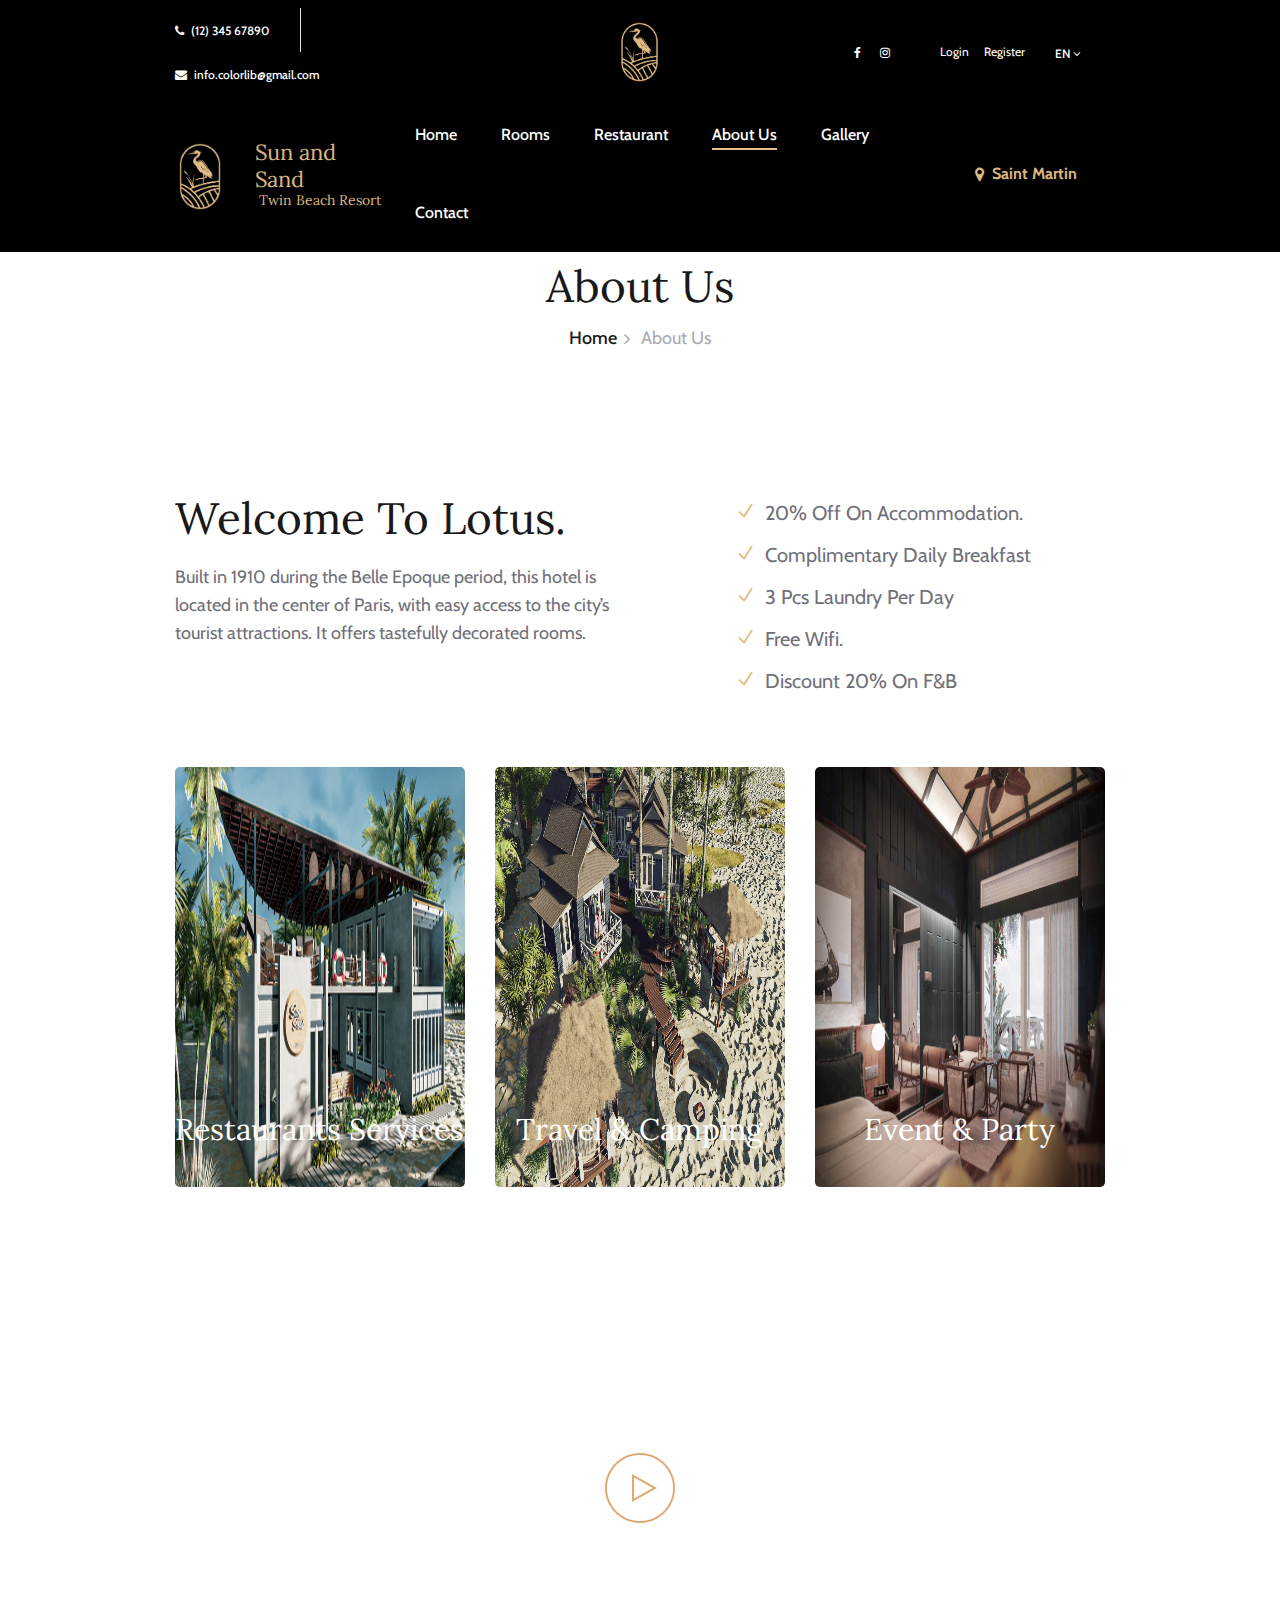
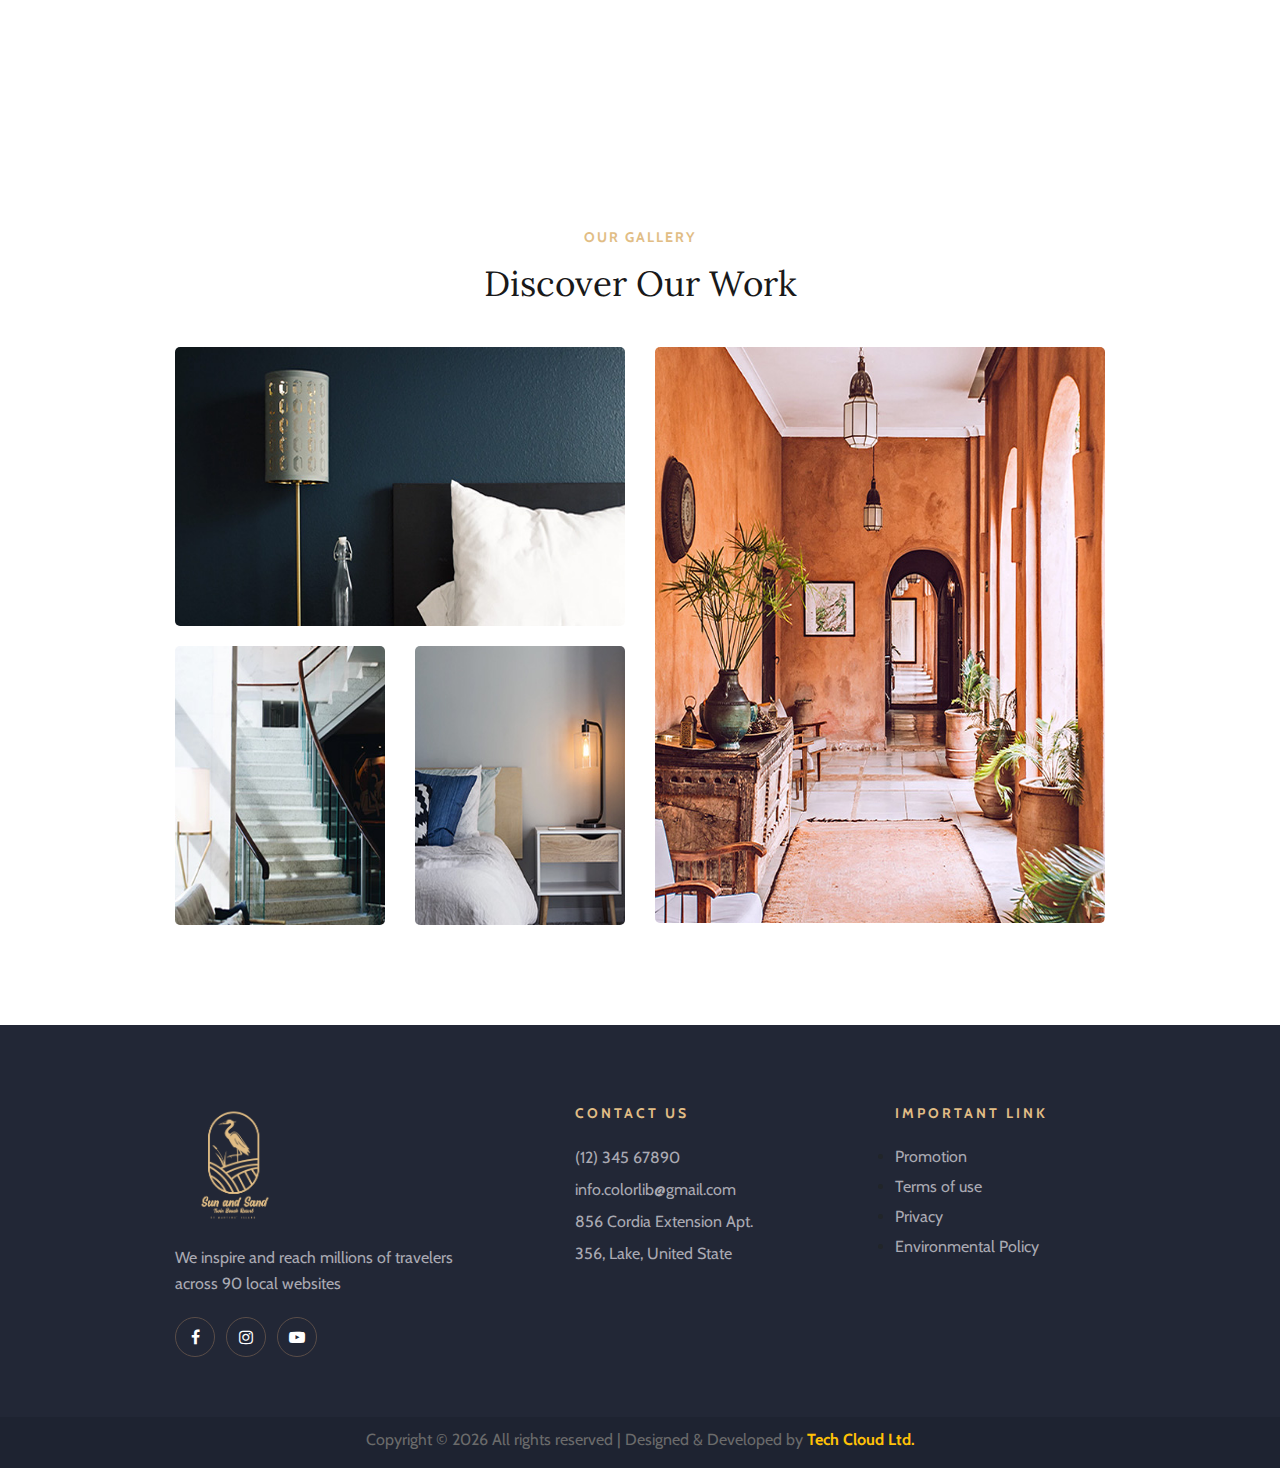
==== about-us.html @ b7272882 "first commit" ====
<!DOCTYPE html>
<html lang="zxx">
  <head>
    <meta charset="UTF-8" />
    <meta name="description" content="Sona Template" />
    <meta name="keywords" content="Sona, unica, creative, html" />
    <meta name="viewport" content="width=device-width, initial-scale=1.0" />
    <meta http-equiv="X-UA-Compatible" content="ie=edge" />
    <title>Sun & Sand</title>

    <!-- Favicon -->
    <link
      rel="icon"
      type="image/x-icon"
      href="img/LOGO-MAIN_All/LOGO-MAIN_Black2.png"
    />

    <!-- Google Font -->
    <link
      href="https://fonts.googleapis.com/css?family=Lora:400,700&display=swap"
      rel="stylesheet"
    />
    <link
      href="https://fonts.googleapis.com/css?family=Cabin:400,500,600,700&display=swap"
      rel="stylesheet"
    />

    <!-- Css Styles -->
    <link rel="stylesheet" href="css/bootstrap.min.css" type="text/css" />
    <link rel="stylesheet" href="css/font-awesome.min.css" type="text/css" />
    <link rel="stylesheet" href="css/elegant-icons.css" type="text/css" />
    <link rel="stylesheet" href="css/flaticon.css" type="text/css" />
    <link rel="stylesheet" href="css/owl.carousel.min.css" type="text/css" />
    <link rel="stylesheet" href="css/nice-select.css" type="text/css" />
    <link rel="stylesheet" href="css/jquery-ui.min.css" type="text/css" />
    <link rel="stylesheet" href="css/magnific-popup.css" type="text/css" />
    <link rel="stylesheet" href="css/slicknav.min.css" type="text/css" />
    <link rel="stylesheet" href="css/style.css" type="text/css" />
  </head>

  <body>
    <!-- Page Preloder -->
    <div id="preloder">
      <div class="loader"></div>
    </div>

    <!-- Offcanvas Menu Section Begin -->
    <div class="offcanvas-menu-overlay"></div>
    <div class="canvas-open">
      <i class="icon_menu"></i>
    </div>
    <div class="offcanvas-menu-wrapper">
      <div class="canvas-close">
        <i class="icon_close"></i>
      </div>
      <div class="search-icon search-switch">
        <i class="icon_search"></i>
      </div>
      <div class="header-configure-area">
        <div class="language-option">
          <span>EN <i class="fa fa-angle-down"></i></span>
          <div class="flag-dropdown">
            <ul>
              <li><a href="#">Zi</a></li>
              <li><a href="#">Fr</a></li>
            </ul>
          </div>
        </div>
        <a href="#" class="bk-btn">Booking Now</a>
      </div>
      <nav class="mainmenu mobile-menu">
        <ul>
          <li><a href="./index.html">Home</a></li>
          <li><a href="./rooms.html">Rooms</a></li>
          <li><a href="./restaurent.html">Restaurant</a></li>
          <li class="active"><a href="./about-us.html">About Us</a></li>
          <li><a href="./gallery.html">Gallery</a></li>
          <li><a href="./contact.html">Contact</a></li>
        </ul>
      </nav>
      <div id="mobile-menu-wrap"></div>
      <div class="top-social">
        <a href="#"><i class="fa fa-facebook"></i></a>

        <a href="#"><i class="fa fa-instagram"></i></a>
      </div>
      <ul class="top-widget">
        <li><i class="fa fa-phone"></i> (12) 345 67890</li>
        <li><i class="fa fa-envelope"></i> info.colorlib@gmail.com</li>
      </ul>
    </div>
    <!-- Offcanvas Menu Section End -->

    <!-- Header Section Begin -->
    <header id="header" class="header-section header">
      <div class="canvas-open">
        <i class="icon_menu"></i>
      </div>
      <div class="top-nav pt-2">
        <div class="container">
          <div
            class="row row-cols-1 row-cols-lg-3 justify-content-between align-items-center"
          >
            <div class="col">
              <ul class="tn-left">
                <li><i class="fa fa-phone"></i> (12) 345 67890</li>
                <li><i class="fa fa-envelope"></i> info.colorlib@gmail.com</li>
              </ul>
            </div>
            <div class="col text-center">
              <div class="logo">
                <a href="./index.html">
                  <img src="img/LOGO-MAIN_All/Icon 60x80-01.png" alt="" />
                </a>
              </div>
            </div>
            <div class="col">
              <div class="tn-right">
                <div class="top-social">
                  <a href="#"><i class="fa fa-facebook"></i></a>

                  <a href="#"><i class="fa fa-instagram"></i></a>
                </div>
                <!-- <a href="#" class="bk-btn">Booking Now</a> -->
                <div class="d-flex justify-content-between top-login">
                  <a href="#">Login</a>
                  <a href="#">Register</a>
                </div>
                <div class="language-option">
                  <span>EN <i class="fa fa-angle-down"></i></span>
                  <div class="flag-dropdown">
                    <ul>
                      <li><a href="#">Zi</a></li>
                      <li><a href="#">Fr</a></li>
                    </ul>
                  </div>
                </div>
              </div>
            </div>
          </div>
        </div>
      </div>
      <div class="menu-item">
        <div class="container">
          <div class="row align-items-center menu-container">
            <div class="col-xl-1 d-flex logo-section justify-content-center">
              <div class="logo">
                <a href="./index.html">
                  <img
                    src="img/LOGO-MAIN_All/Icon 60x80-01.png"
                    class="icon-logo"
                    alt=""
                  />
                </a>
              </div>
            </div>
            <div class="col-xl-2 text-logo">
              <a href="./index.html">
                <div
                  class="d-flex flex-column justify-content-center align-items-center"
                >
                  <h4>Sun and Sand</h4>
                  <h6>Twin Beach Resort</h6>
                </div>
              </a>
            </div>
            <div class="col-xl-7">
              <div class="nav-menu">
                <nav class="mainmenu">
                  <ul>
                    <li><a href="./index.html">Home</a></li>
                    <li><a href="./rooms.html">Rooms</a></li>
                    <li><a href="./restaurent.html">Restaurant</a></li>
                    <li class="active">
                      <a href="./about-us.html">About Us</a>
                    </li>
                    <li><a href="./gallery.html">Gallery</a></li>
                    <li><a href="./contact.html">Contact</a></li>
                  </ul>
                </nav>
              </div>
            </div>
            <div class="col-xl-2 location">
              <div class="nav-menu location d-flex flex-column">
                <a href="#" class="d-flex flex-row align-items-center"
                  ><i class="fa fa-map-marker mr-2"></i>Saint Martin</a
                >
              </div>
            </div>
          </div>
        </div>
      </div>
    </header>
    <!-- Header End -->

    <!-- Breadcrumb Section Begin -->
    <div class="breadcrumb-section">
      <div class="container">
        <div class="row">
          <div class="col-lg-12">
            <div class="breadcrumb-text">
              <h2>About Us</h2>
              <div class="bt-option">
                <a href="./index.html">Home</a>
                <span>About Us</span>
              </div>
            </div>
          </div>
        </div>
      </div>
    </div>
    <!-- Breadcrumb Section End -->

    <!-- About Us Page Section Begin -->
    <section class="aboutus-page-section spad">
      <div class="container">
        <div class="about-page-text">
          <div class="row">
            <div class="col-lg-6">
              <div class="ap-title">
                <h2>Welcome To Lotus.</h2>
                <p>
                  Built in 1910 during the Belle Epoque period, this hotel is
                  located in the center of Paris, with easy access to the city’s
                  tourist attractions. It offers tastefully decorated rooms.
                </p>
              </div>
            </div>
            <div class="col-lg-5 offset-lg-1">
              <ul class="ap-services">
                <li><i class="icon_check"></i> 20% Off On Accommodation.</li>
                <li>
                  <i class="icon_check"></i> Complimentary Daily Breakfast
                </li>
                <li><i class="icon_check"></i> 3 Pcs Laundry Per Day</li>
                <li><i class="icon_check"></i> Free Wifi.</li>
                <li><i class="icon_check"></i> Discount 20% On F&B</li>
              </ul>
            </div>
          </div>
        </div>
        <div class="about-page-services">
          <div class="row">
            <div class="col-md-4">
              <div
                class="ap-service-item set-bg"
                data-setbg="img/room/r13.jpeg"
              >
                <div class="api-text">
                  <h3>Restaurants Services</h3>
                </div>
              </div>
            </div>
            <div class="col-md-4">
              <div
                class="ap-service-item set-bg"
                data-setbg="img/room/r12.jpeg"
              >
                <div class="api-text">
                  <h3>Travel & Camping</h3>
                </div>
              </div>
            </div>
            <div class="col-md-4">
              <div
                class="ap-service-item set-bg"
                data-setbg="img/room/room5.png"
              >
                <div class="api-text">
                  <h3>Event & Party</h3>
                </div>
              </div>
            </div>
          </div>
        </div>
      </div>
    </section>
    <!-- About Us Page Section End -->

    <!-- <section>
      <div class="video-wrapper">
        <video autoplay muted loop playsinline preload="metadata">
          <source src="https://netdemo.uk/bbb/bbb.mp4" type="video/mp4">
        </video>
      </div>
    </section> -->

    <!-- Video Section Start -->
    <section class="video-section set-bg mt-5" data-setbg="img/video-bg.jpg">
      <div class="container pt-5">
        <div class="row">
          <div class="col-lg-12">
            <div class="video-text">
              <a
                href="https://www.youtube.com/watch?v=EzKkl64rRbM"
                class="play-btn video-popup"
                ><img src="img/play.png" alt=""
              /></a>
            </div>
          </div>
        </div>
      </div>
    </section>

    <!-- Video Section End -->

    <!-- Gallery Section Begin -->
    <section class="gallery-section spad">
      <div class="container">
        <div class="row">
          <div class="col-lg-12">
            <div class="section-title">
              <span>Our Gallery</span>
              <h2>Discover Our Work</h2>
            </div>
          </div>
        </div>
        <div class="row">
          <div class="col-lg-6">
            <div
              class="gallery-item set-bg"
              data-setbg="img/gallery/gallery-1.jpg"
            >
              <div class="gi-text">
                <h3>Room Luxury</h3>
              </div>
            </div>
            <div class="row">
              <div class="col-sm-6">
                <div
                  class="gallery-item set-bg"
                  data-setbg="img/gallery/gallery-3.jpg"
                >
                  <div class="gi-text">
                    <h3>Room Luxury</h3>
                  </div>
                </div>
              </div>
              <div class="col-sm-6">
                <div
                  class="gallery-item set-bg"
                  data-setbg="img/gallery/gallery-4.jpg"
                >
                  <div class="gi-text">
                    <h3>Room Luxury</h3>
                  </div>
                </div>
              </div>
            </div>
          </div>
          <div class="col-lg-6">
            <div
              class="gallery-item large-item set-bg"
              data-setbg="img/gallery/gallery-2.jpg"
            >
              <div class="gi-text">
                <h3>Room Luxury</h3>
              </div>
            </div>
          </div>
        </div>
      </div>
    </section>
    <!-- Gallery Section End -->

    <!-- Footer Section Begin -->
    <footer class="footer-section">
      <div class="container">
        <div class="footer-text">
          <div class="row">
            <div class="col-lg-4">
              <div class="ft-about">
                <div class="logo">
                  <a href="#">
                    <img
                      src="img/LOGO-MAIN_All/Branding Study_Sun and Sand-02.png"
                      alt=""
                    />
                  </a>
                </div>
                <p>
                  We inspire and reach millions of travelers<br />
                  across 90 local websites
                </p>
                <div class="fa-social">
                  <a href="#"><i class="fa fa-facebook"></i></a>

                  <a href="#"><i class="fa fa-instagram"></i></a>
                  <a href="#"><i class="fa fa-youtube-play"></i></a>
                </div>
              </div>
            </div>
            <div class="col-lg-3 offset-lg-1">
              <div class="ft-contact">
                <h6>Contact Us</h6>
                <ul>
                  <li>(12) 345 67890</li>
                  <li>info.colorlib@gmail.com</li>
                  <li>856 Cordia Extension Apt. 356, Lake, United State</li>
                </ul>
              </div>
            </div>
            <div class="col-lg-3 offset-lg-1">
              <div class="ft-newslatter">
                <h6>Important Link</h6>
                <ul>
                  <li><a href="promotion.html">Promotion</a></li>
                  <li><a href="#">Terms of use</a></li>
                  <li><a href="#">Privacy</a></li>
                  <li><a href="#">Environmental Policy</a></li>
                </ul>
              </div>
            </div>
          </div>
        </div>
      </div>
      <div class="copyright-option">
        <div class="container">
          <div class="row justify-content-center">
            <div class="col">
              <div class="copyright-text text-center">
                <p>
                  Copyright &copy;
                  <script>
                    document.write(new Date().getFullYear());
                  </script>
                  All rights reserved | Designed & Developed by
                  <strong
                    ><a
                      href="https://techcloudltd.com/"
                      class="text-warning"
                      target="_blank"
                      >Tech Cloud Ltd.</a
                    ></strong
                  >
                </p>
              </div>
            </div>
          </div>
        </div>
      </div>
    </footer>
    <!-- Footer Section End -->

    <!-- Search model Begin -->
    <div class="search-model">
      <div class="h-100 d-flex align-items-center justify-content-center">
        <div class="search-close-switch"><i class="icon_close"></i></div>
        <form class="search-model-form">
          <input type="text" id="search-input" placeholder="Search here....." />
        </form>
      </div>
    </div>
    <!-- Search model end -->

    <!-- Js Plugins -->
    <script src="js/jquery-3.3.1.min.js"></script>
    <script src="js/bootstrap.min.js"></script>
    <script src="js/jquery.magnific-popup.min.js"></script>
    <script src="js/jquery.nice-select.min.js"></script>
    <script src="js/jquery-ui.min.js"></script>
    <script src="js/jquery.slicknav.js"></script>
    <script src="js/owl.carousel.min.js"></script>
    <script src="js/main.js"></script>
  </body>
</html>
---- css/elegant-icons.css ----
@font-face {
	font-family: 'ElegantIcons';
	src:url('../fonts/ElegantIcons.eot');
	src:url('../fonts/ElegantIcons.eot?#iefix') format('embedded-opentype'),
		url('../fonts/ElegantIcons.woff') format('woff'),
		url('../fonts/ElegantIcons.ttf') format('truetype'),
		url('../fonts/ElegantIcons.svg#ElegantIcons') format('svg');
	font-weight: normal;
	font-style: normal;
}

/* Use the following CSS code if you want to use data attributes for inserting your icons */
[data-icon]:before {
	font-family: 'ElegantIcons';
	content: attr(data-icon);
	speak: none;
	font-weight: normal;
	font-variant: normal;
	text-transform: none;
	line-height: 1;
	-webkit-font-smoothing: antialiased;
	-moz-osx-font-smoothing: grayscale;
}

/* Use the following CSS code if you want to have a class per icon */
/*
Instead of a list of all class selectors,
you can use the generic selector below, but it's slower:
[class*="your-class-prefix"] {
*/
.arrow_up, .arrow_down, .arrow_left, .arrow_right, .arrow_left-up, .arrow_right-up, .arrow_right-down, .arrow_left-down, .arrow-up-down, .arrow_up-down_alt, .arrow_left-right_alt, .arrow_left-right, .arrow_expand_alt2, .arrow_expand_alt, .arrow_condense, .arrow_expand, .arrow_move, .arrow_carrot-up, .arrow_carrot-down, .arrow_carrot-left, .arrow_carrot-right, .arrow_carrot-2up, .arrow_carrot-2down, .arrow_carrot-2left, .arrow_carrot-2right, .arrow_carrot-up_alt2, .arrow_carrot-down_alt2, .arrow_carrot-left_alt2, .arrow_carrot-right_alt2, .arrow_carrot-2up_alt2, .arrow_carrot-2down_alt2, .arrow_carrot-2left_alt2, .arrow_carrot-2right_alt2, .arrow_triangle-up, .arrow_triangle-down, .arrow_triangle-left, .arrow_triangle-right, .arrow_triangle-up_alt2, .arrow_triangle-down_alt2, .arrow_triangle-left_alt2, .arrow_triangle-right_alt2, .arrow_back, .icon_minus-06, .icon_plus, .icon_close, .icon_check, .icon_minus_alt2, .icon_plus_alt2, .icon_close_alt2, .icon_check_alt2, .icon_zoom-out_alt, .icon_zoom-in_alt, .icon_search, .icon_box-empty, .icon_box-selected, .icon_minus-box, .icon_plus-box, .icon_box-checked, .icon_circle-empty, .icon_circle-slelected, .icon_stop_alt2, .icon_stop, .icon_pause_alt2, .icon_pause, .icon_menu, .icon_menu-square_alt2, .icon_menu-circle_alt2, .icon_ul, .icon_ol, .icon_adjust-horiz, .icon_adjust-vert, .icon_document_alt, .icon_documents_alt, .icon_pencil, .icon_pencil-edit_alt, .icon_pencil-edit, .icon_folder-alt, .icon_folder-open_alt, .icon_folder-add_alt, .icon_info_alt, .icon_error-oct_alt, .icon_error-circle_alt, .icon_error-triangle_alt, .icon_question_alt2, .icon_question, .icon_comment_alt, .icon_chat_alt, .icon_vol-mute_alt, .icon_volume-low_alt, .icon_volume-high_alt, .icon_quotations, .icon_quotations_alt2, .icon_clock_alt, .icon_lock_alt, .icon_lock-open_alt, .icon_key_alt, .icon_cloud_alt, .icon_cloud-upload_alt, .icon_cloud-download_alt, .icon_image, .icon_images, .icon_lightbulb_alt, .icon_gift_alt, .icon_house_alt, .icon_genius, .icon_mobile, .icon_tablet, .icon_laptop, .icon_desktop, .icon_camera_alt, .icon_mail_alt, .icon_cone_alt, .icon_ribbon_alt, .icon_bag_alt, .icon_creditcard, .icon_cart_alt, .icon_paperclip, .icon_tag_alt, .icon_tags_alt, .icon_trash_alt, .icon_cursor_alt, .icon_mic_alt, .icon_compass_alt, .icon_pin_alt, .icon_pushpin_alt, .icon_map_alt, .icon_drawer_alt, .icon_toolbox_alt, .icon_book_alt, .icon_calendar, .icon_film, .icon_table, .icon_contacts_alt, .icon_headphones, .icon_lifesaver, .icon_piechart, .icon_refresh, .icon_link_alt, .icon_link, .icon_loading, .icon_blocked, .icon_archive_alt, .icon_heart_alt, .icon_star_alt, .icon_star-half_alt, .icon_star, .icon_star-half, .icon_tools, .icon_tool, .icon_cog, .icon_cogs, .arrow_up_alt, .arrow_down_alt, .arrow_left_alt, .arrow_right_alt, .arrow_left-up_alt, .arrow_right-up_alt, .arrow_right-down_alt, .arrow_left-down_alt, .arrow_condense_alt, .arrow_expand_alt3, .arrow_carrot_up_alt, .arrow_carrot-down_alt, .arrow_carrot-left_alt, .arrow_carrot-right_alt, .arrow_carrot-2up_alt, .arrow_carrot-2dwnn_alt, .arrow_carrot-2left_alt, .arrow_carrot-2right_alt, .arrow_triangle-up_alt, .arrow_triangle-down_alt, .arrow_triangle-left_alt, .arrow_triangle-right_alt, .icon_minus_alt, .icon_plus_alt, .icon_close_alt, .icon_check_alt, .icon_zoom-out, .icon_zoom-in, .icon_stop_alt, .icon_menu-square_alt, .icon_menu-circle_alt, .icon_document, .icon_documents, .icon_pencil_alt, .icon_folder, .icon_folder-open, .icon_folder-add, .icon_folder_upload, .icon_folder_download, .icon_info, .icon_error-circle, .icon_error-oct, .icon_error-triangle, .icon_question_alt, .icon_comment, .icon_chat, .icon_vol-mute, .icon_volume-low, .icon_volume-high, .icon_quotations_alt, .icon_clock, .icon_lock, .icon_lock-open, .icon_key, .icon_cloud, .icon_cloud-upload, .icon_cloud-download, .icon_lightbulb, .icon_gift, .icon_house, .icon_camera, .icon_mail, .icon_cone, .icon_ribbon, .icon_bag, .icon_cart, .icon_tag, .icon_tags, .icon_trash, .icon_cursor, .icon_mic, .icon_compass, .icon_pin, .icon_pushpin, .icon_map, .icon_drawer, .icon_toolbox, .icon_book, .icon_contacts, .icon_archive, .icon_heart, .icon_profile, .icon_group, .icon_grid-2x2, .icon_grid-3x3, .icon_music, .icon_pause_alt, .icon_phone, .icon_upload, .icon_download, .social_facebook, .social_twitter, .social_pinterest, .social_googleplus, .social_tumblr, .social_tumbleupon, .social_wordpress, .social_instagram, .social_dribbble, .social_vimeo, .social_linkedin, .social_rss, .social_deviantart, .social_share, .social_myspace, .social_skype, .social_youtube, .social_picassa, .social_googledrive, .social_flickr, .social_blogger, .social_spotify, .social_delicious, .social_facebook_circle, .social_twitter_circle, .social_pinterest_circle, .social_googleplus_circle, .social_tumblr_circle, .social_stumbleupon_circle, .social_wordpress_circle, .social_instagram_circle, .social_dribbble_circle, .social_vimeo_circle, .social_linkedin_circle, .social_rss_circle, .social_deviantart_circle, .social_share_circle, .social_myspace_circle, .social_skype_circle, .social_youtube_circle, .social_picassa_circle, .social_googledrive_alt2, .social_flickr_circle, .social_blogger_circle, .social_spotify_circle, .social_delicious_circle, .social_facebook_square, .social_twitter_square, .social_pinterest_square, .social_googleplus_square, .social_tumblr_square, .social_stumbleupon_square, .social_wordpress_square, .social_instagram_square, .social_dribbble_square, .social_vimeo_square, .social_linkedin_square, .social_rss_square, .social_deviantart_square, .social_share_square, .social_myspace_square, .social_skype_square, .social_youtube_square, .social_picassa_square, .social_googledrive_square, .social_flickr_square, .social_blogger_square, .social_spotify_square, .social_delicious_square, .icon_printer, .icon_calulator, .icon_building, .icon_floppy, .icon_drive, .icon_search-2, .icon_id, .icon_id-2, .icon_puzzle, .icon_like, .icon_dislike, .icon_mug, .icon_currency, .icon_wallet, .icon_pens, .icon_easel, .icon_flowchart, .icon_datareport, .icon_briefcase, .icon_shield, .icon_percent, .icon_globe, .icon_globe-2, .icon_target, .icon_hourglass, .icon_balance, .icon_rook, .icon_printer-alt, .icon_calculator_alt, .icon_building_alt, .icon_floppy_alt, .icon_drive_alt, .icon_search_alt, .icon_id_alt, .icon_id-2_alt, .icon_puzzle_alt, .icon_like_alt, .icon_dislike_alt, .icon_mug_alt, .icon_currency_alt, .icon_wallet_alt, .icon_pens_alt, .icon_easel_alt, .icon_flowchart_alt, .icon_datareport_alt, .icon_briefcase_alt, .icon_shield_alt, .icon_percent_alt, .icon_globe_alt, .icon_clipboard {
	font-family: 'ElegantIcons';
	speak: none;
	font-style: normal;
	font-weight: normal;
	font-variant: normal;
	text-transform: none;
	line-height: 1;
	-webkit-font-smoothing: antialiased;
}
.arrow_up:before {
	content: "\21";
}
.arrow_down:before {
	content: "\22";
}
.arrow_left:before {
	content: "\23";
}
.arrow_right:before {
	content: "\24";
}
.arrow_left-up:before {
	content: "\25";
}
.arrow_right-up:before {
	content: "\26";
}
.arrow_right-down:before {
	content: "\27";
}
.arrow_left-down:before {
	content: "\28";
}
.arrow-up-down:before {
	content: "\29";
}
.arrow_up-down_alt:before {
	content: "\2a";
}
.arrow_left-right_alt:before {
	content: "\2b";
}
.arrow_left-right:before {
	content: "\2c";
}
.arrow_expand_alt2:before {
	content: "\2d";
}
.arrow_expand_alt:before {
	content: "\2e";
}
.arrow_condense:before {
	content: "\2f";
}
.arrow_expand:before {
	content: "\30";
}
.arrow_move:before {
	content: "\31";
}
.arrow_carrot-up:before {
	content: "\32";
}
.arrow_carrot-down:before {
	content: "\33";
}
.arrow_carrot-left:before {
	content: "\34";
}
.arrow_carrot-right:before {
	content: "\35";
}
.arrow_carrot-2up:before {
	content: "\36";
}
.arrow_carrot-2down:before {
	content: "\37";
}
.arrow_carrot-2left:before {
	content: "\38";
}
.arrow_carrot-2right:before {
	content: "\39";
}
.arrow_carrot-up_alt2:before {
	content: "\3a";
}
.arrow_carrot-down_alt2:before {
	content: "\3b";
}
.arrow_carrot-left_alt2:before {
	content: "\3c";
}
.arrow_carrot-right_alt2:before {
	content: "\3d";
}
.arrow_carrot-2up_alt2:before {
	content: "\3e";
}
.arrow_carrot-2down_alt2:before {
	content: "\3f";
}
.arrow_carrot-2left_alt2:before {
	content: "\40";
}
.arrow_carrot-2right_alt2:before {
	content: "\41";
}
.arrow_triangle-up:before {
	content: "\42";
}
.arrow_triangle-down:before {
	content: "\43";
}
.arrow_triangle-left:before {
	content: "\44";
}
.arrow_triangle-right:before {
	content: "\45";
}
.arrow_triangle-up_alt2:before {
	content: "\46";
}
.arrow_triangle-down_alt2:before {
	content: "\47";
}
.arrow_triangle-left_alt2:before {
	content: "\48";
}
.arrow_triangle-right_alt2:before {
	content: "\49";
}
.arrow_back:before {
	content: "\4a";
}
.icon_minus-06:before {
	content: "\4b";
}
.icon_plus:before {
	content: "\4c";
}
.icon_close:before {
	content: "\4d";
}
.icon_check:before {
	content: "\4e";
}
.icon_minus_alt2:before {
	content: "\4f";
}
.icon_plus_alt2:before {
	content: "\50";
}
.icon_close_alt2:before {
	content: "\51";
}
.icon_check_alt2:before {
	content: "\52";
}
.icon_zoom-out_alt:before {
	content: "\53";
}
.icon_zoom-in_alt:before {
	content: "\54";
}
.icon_search:before {
	content: "\55";
}
.icon_box-empty:before {
	content: "\56";
}
.icon_box-selected:before {
	content: "\57";
}
.icon_minus-box:before {
	content: "\58";
}
.icon_plus-box:before {
	content: "\59";
}
.icon_box-checked:before {
	content: "\5a";
}
.icon_circle-empty:before {
	content: "\5b";
}
.icon_circle-slelected:before {
	content: "\5c";
}
.icon_stop_alt2:before {
	content: "\5d";
}
.icon_stop:before {
	content: "\5e";
}
.icon_pause_alt2:before {
	content: "\5f";
}
.icon_pause:before {
	content: "\60";
}
.icon_menu:before {
	content: "\61";
}
.icon_menu-square_alt2:before {
	content: "\62";
}
.icon_menu-circle_alt2:before {
	content: "\63";
}
.icon_ul:before {
	content: "\64";
}
.icon_ol:before {
	content: "\65";
}
.icon_adjust-horiz:before {
	content: "\66";
}
.icon_adjust-vert:before {
	content: "\67";
}
.icon_document_alt:before {
	content: "\68";
}
.icon_documents_alt:before {
	content: "\69";
}
.icon_pencil:before {
	content: "\6a";
}
.icon_pencil-edit_alt:before {
	content: "\6b";
}
.icon_pencil-edit:before {
	content: "\6c";
}
.icon_folder-alt:before {
	content: "\6d";
}
.icon_folder-open_alt:before {
	content: "\6e";
}
.icon_folder-add_alt:before {
	content: "\6f";
}
.icon_info_alt:before {
	content: "\70";
}
.icon_error-oct_alt:before {
	content: "\71";
}
.icon_error-circle_alt:before {
	content: "\72";
}
.icon_error-triangle_alt:before {
	content: "\73";
}
.icon_question_alt2:before {
	content: "\74";
}
.icon_question:before {
	content: "\75";
}
.icon_comment_alt:before {
	content: "\76";
}
.icon_chat_alt:before {
	content: "\77";
}
.icon_vol-mute_alt:before {
	content: "\78";
}
.icon_volume-low_alt:before {
	content: "\79";
}
.icon_volume-high_alt:before {
	content: "\7a";
}
.icon_quotations:before {
	content: "\7b";
}
.icon_quotations_alt2:before {
	content: "\7c";
}
.icon_clock_alt:before {
	content: "\7d";
}
.icon_lock_alt:before {
	content: "\7e";
}
.icon_lock-open_alt:before {
	content: "\e000";
}
.icon_key_alt:before {
	content: "\e001";
}
.icon_cloud_alt:before {
	content: "\e002";
}
.icon_cloud-upload_alt:before {
	content: "\e003";
}
.icon_cloud-download_alt:before {
	content: "\e004";
}
.icon_image:before {
	content: "\e005";
}
.icon_images:before {
	content: "\e006";
}
.icon_lightbulb_alt:before {
	content: "\e007";
}
.icon_gift_alt:before {
	content: "\e008";
}
.icon_house_alt:before {
	content: "\e009";
}
.icon_genius:before {
	content: "\e00a";
}
.icon_mobile:before {
	content: "\e00b";
}
.icon_tablet:before {
	content: "\e00c";
}
.icon_laptop:before {
	content: "\e00d";
}
.icon_desktop:before {
	content: "\e00e";
}
.icon_camera_alt:before {
	content: "\e00f";
}
.icon_mail_alt:before {
	content: "\e010";
}
.icon_cone_alt:before {
	content: "\e011";
}
.icon_ribbon_alt:before {
	content: "\e012";
}
.icon_bag_alt:before {
	content: "\e013";
}
.icon_creditcard:before {
	content: "\e014";
}
.icon_cart_alt:before {
	content: "\e015";
}
.icon_paperclip:before {
	content: "\e016";
}
.icon_tag_alt:before {
	content: "\e017";
}
.icon_tags_alt:before {
	content: "\e018";
}
.icon_trash_alt:before {
	content: "\e019";
}
.icon_cursor_alt:before {
	content: "\e01a";
}
.icon_mic_alt:before {
	content: "\e01b";
}
.icon_compass_alt:before {
	content: "\e01c";
}
.icon_pin_alt:before {
	content: "\e01d";
}
.icon_pushpin_alt:before {
	content: "\e01e";
}
.icon_map_alt:before {
	content: "\e01f";
}
.icon_drawer_alt:before {
	content: "\e020";
}
.icon_toolbox_alt:before {
	content: "\e021";
}
.icon_book_alt:before {
	content: "\e022";
}
.icon_calendar:before {
	content: "\e023";
}
.icon_film:before {
	content: "\e024";
}
.icon_table:before {
	content: "\e025";
}
.icon_contacts_alt:before {
	content: "\e026";
}
.icon_headphones:before {
	content: "\e027";
}
.icon_lifesaver:before {
	content: "\e028";
}
.icon_piechart:before {
	content: "\e029";
}
.icon_refresh:before {
	content: "\e02a";
}
.icon_link_alt:before {
	content: "\e02b";
}
.icon_link:before {
	content: "\e02c";
}
.icon_loading:before {
	content: "\e02d";
}
.icon_blocked:before {
	content: "\e02e";
}
.icon_archive_alt:before {
	content: "\e02f";
}
.icon_heart_alt:before {
	content: "\e030";
}
.icon_star_alt:before {
	content: "\e031";
}
.icon_star-half_alt:before {
	content: "\e032";
}
.icon_star:before {
	content: "\e033";
}
.icon_star-half:before {
	content: "\e034";
}
.icon_tools:before {
	content: "\e035";
}
.icon_tool:before {
	content: "\e036";
}
.icon_cog:before {
	content: "\e037";
}
.icon_cogs:before {
	content: "\e038";
}
.arrow_up_alt:before {
	content: "\e039";
}
.arrow_down_alt:before {
	content: "\e03a";
}
.arrow_left_alt:before {
	content: "\e03b";
}
.arrow_right_alt:before {
	content: "\e03c";
}
.arrow_left-up_alt:before {
	content: "\e03d";
}
.arrow_right-up_alt:before {
	content: "\e03e";
}
.arrow_right-down_alt:before {
	content: "\e03f";
}
.arrow_left-down_alt:before {
	content: "\e040";
}
.arrow_condense_alt:before {
	content: "\e041";
}
.arrow_expand_alt3:before {
	content: "\e042";
}
.arrow_carrot_up_alt:before {
	content: "\e043";
}
.arrow_carrot-down_alt:before {
	content: "\e044";
}
.arrow_carrot-left_alt:before {
	content: "\e045";
}
.arrow_carrot-right_alt:before {
	content: "\e046";
}
.arrow_carrot-2up_alt:before {
	content: "\e047";
}
.arrow_carrot-2dwnn_alt:before {
	content: "\e048";
}
.arrow_carrot-2left_alt:before {
	content: "\e049";
}
.arrow_carrot-2right_alt:before {
	content: "\e04a";
}
.arrow_triangle-up_alt:before {
	content: "\e04b";
}
.arrow_triangle-down_alt:before {
	content: "\e04c";
}
.arrow_triangle-left_alt:before {
	content: "\e04d";
}
.arrow_triangle-right_alt:before {
	content: "\e04e";
}
.icon_minus_alt:before {
	content: "\e04f";
}
.icon_plus_alt:before {
	content: "\e050";
}
.icon_close_alt:before {
	content: "\e051";
}
.icon_check_alt:before {
	content: "\e052";
}
.icon_zoom-out:before {
	content: "\e053";
}
.icon_zoom-in:before {
	content: "\e054";
}
.icon_stop_alt:before {
	content: "\e055";
}
.icon_menu-square_alt:before {
	content: "\e056";
}
.icon_menu-circle_alt:before {
	content: "\e057";
}
.icon_document:before {
	content: "\e058";
}
.icon_documents:before {
	content: "\e059";
}
.icon_pencil_alt:before {
	content: "\e05a";
}
.icon_folder:before {
	content: "\e05b";
}
.icon_folder-open:before {
	content: "\e05c";
}
.icon_folder-add:before {
	content: "\e05d";
}
.icon_folder_upload:before {
	content: "\e05e";
}
.icon_folder_download:before {
	content: "\e05f";
}
.icon_info:before {
	content: "\e060";
}
.icon_error-circle:before {
	content: "\e061";
}
.icon_error-oct:before {
	content: "\e062";
}
.icon_error-triangle:before {
	content: "\e063";
}
.icon_question_alt:before {
	content: "\e064";
}
.icon_comment:before {
	content: "\e065";
}
.icon_chat:before {
	content: "\e066";
}
.icon_vol-mute:before {
	content: "\e067";
}
.icon_volume-low:before {
	content: "\e068";
}
.icon_volume-high:before {
	content: "\e069";
}
.icon_quotations_alt:before {
	content: "\e06a";
}
.icon_clock:before {
	content: "\e06b";
}
.icon_lock:before {
	content: "\e06c";
}
.icon_lock-open:before {
	content: "\e06d";
}
.icon_key:before {
	content: "\e06e";
}
.icon_cloud:before {
	content: "\e06f";
}
.icon_cloud-upload:before {
	content: "\e070";
}
.icon_cloud-download:before {
	content: "\e071";
}
.icon_lightbulb:before {
	content: "\e072";
}
.icon_gift:before {
	content: "\e073";
}
.icon_house:before {
	content: "\e074";
}
.icon_camera:before {
	content: "\e075";
}
.icon_mail:before {
	content: "\e076";
}
.icon_cone:before {
	content: "\e077";
}
.icon_ribbon:before {
	content: "\e078";
}
.icon_bag:before {
	content: "\e079";
}
.icon_cart:before {
	content: "\e07a";
}
.icon_tag:before {
	content: "\e07b";
}
.icon_tags:before {
	content: "\e07c";
}
.icon_trash:before {
	content: "\e07d";
}
.icon_cursor:before {
	content: "\e07e";
}
.icon_mic:before {
	content: "\e07f";
}
.icon_compass:before {
	content: "\e080";
}
.icon_pin:before {
	content: "\e081";
}
.icon_pushpin:before {
	content: "\e082";
}
.icon_map:before {
	content: "\e083";
}
.icon_drawer:before {
	content: "\e084";
}
.icon_toolbox:before {
	content: "\e085";
}
.icon_book:before {
	content: "\e086";
}
.icon_contacts:before {
	content: "\e087";
}
.icon_archive:before {
	content: "\e088";
}
.icon_heart:before {
	content: "\e089";
}
.icon_profile:before {
	content: "\e08a";
}
.icon_group:before {
	content: "\e08b";
}
.icon_grid-2x2:before {
	content: "\e08c";
}
.icon_grid-3x3:before {
	content: "\e08d";
}
.icon_music:before {
	content: "\e08e";
}
.icon_pause_alt:before {
	content: "\e08f";
}
.icon_phone:before {
	content: "\e090";
}
.icon_upload:before {
	content: "\e091";
}
.icon_download:before {
	content: "\e092";
}
.social_facebook:before {
	content: "\e093";
}
.social_twitter:before {
	content: "\e094";
}
.social_pinterest:before {
	content: "\e095";
}
.social_googleplus:before {
	content: "\e096";
}
.social_tumblr:before {
	content: "\e097";
}
.social_tumbleupon:before {
	content: "\e098";
}
.social_wordpress:before {
	content: "\e099";
}
.social_instagram:before {
	content: "\e09a";
}
.social_dribbble:before {
	content: "\e09b";
}
.social_vimeo:before {
	content: "\e09c";
}
.social_linkedin:before {
	content: "\e09d";
}
.social_rss:before {
	content: "\e09e";
}
.social_deviantart:before {
	content: "\e09f";
}
.social_share:before {
	content: "\e0a0";
}
.social_myspace:before {
	content: "\e0a1";
}
.social_skype:before {
	content: "\e0a2";
}
.social_youtube:before {
	content: "\e0a3";
}
.social_picassa:before {
	content: "\e0a4";
}
.social_googledrive:before {
	content: "\e0a5";
}
.social_flickr:before {
	content: "\e0a6";
}
.social_blogger:before {
	content: "\e0a7";
}
.social_spotify:before {
	content: "\e0a8";
}
.social_delicious:before {
	content: "\e0a9";
}
.social_facebook_circle:before {
	content: "\e0aa";
}
.social_twitter_circle:before {
	content: "\e0ab";
}
.social_pinterest_circle:before {
	content: "\e0ac";
}
.social_googleplus_circle:before {
	content: "\e0ad";
}
.social_tumblr_circle:before {
	content: "\e0ae";
}
.social_stumbleupon_circle:before {
	content: "\e0af";
}
.social_wordpress_circle:before {
	content: "\e0b0";
}
.social_instagram_circle:before {
	content: "\e0b1";
}
.social_dribbble_circle:before {
	content: "\e0b2";
}
.social_vimeo_circle:before {
	content: "\e0b3";
}
.social_linkedin_circle:before {
	content: "\e0b4";
}
.social_rss_circle:before {
	content: "\e0b5";
}
.social_deviantart_circle:before {
	content: "\e0b6";
}
.social_share_circle:before {
	content: "\e0b7";
}
.social_myspace_circle:before {
	content: "\e0b8";
}
.social_skype_circle:before {
	content: "\e0b9";
}
.social_youtube_circle:before {
	content: "\e0ba";
}
.social_picassa_circle:before {
	content: "\e0bb";
}
.social_googledrive_alt2:before {
	content: "\e0bc";
}
.social_flickr_circle:before {
	content: "\e0bd";
}
.social_blogger_circle:before {
	content: "\e0be";
}
.social_spotify_circle:before {
	content: "\e0bf";
}
.social_delicious_circle:before {
	content: "\e0c0";
}
.social_facebook_square:before {
	content: "\e0c1";
}
.social_twitter_square:before {
	content: "\e0c2";
}
.social_pinterest_square:before {
	content: "\e0c3";
}
.social_googleplus_square:before {
	content: "\e0c4";
}
.social_tumblr_square:before {
	content: "\e0c5";
}
.social_stumbleupon_square:before {
	content: "\e0c6";
}
.social_wordpress_square:before {
	content: "\e0c7";
}
.social_instagram_square:before {
	content: "\e0c8";
}
.social_dribbble_square:before {
	content: "\e0c9";
}
.social_vimeo_square:before {
	content: "\e0ca";
}
.social_linkedin_square:before {
	content: "\e0cb";
}
.social_rss_square:before {
	content: "\e0cc";
}
.social_deviantart_square:before {
	content: "\e0cd";
}
.social_share_square:before {
	content: "\e0ce";
}
.social_myspace_square:before {
	content: "\e0cf";
}
.social_skype_square:before {
	content: "\e0d0";
}
.social_youtube_square:before {
	content: "\e0d1";
}
.social_picassa_square:before {
	content: "\e0d2";
}
.social_googledrive_square:before {
	content: "\e0d3";
}
.social_flickr_square:before {
	content: "\e0d4";
}
.social_blogger_square:before {
	content: "\e0d5";
}
.social_spotify_square:before {
	content: "\e0d6";
}
.social_delicious_square:before {
	content: "\e0d7";
}
.icon_printer:before {
	content: "\e103";
}
.icon_calulator:before {
	content: "\e0ee";
}
.icon_building:before {
	content: "\e0ef";
}
.icon_floppy:before {
	content: "\e0e8";
}
.icon_drive:before {
	content: "\e0ea";
}
.icon_search-2:before {
	content: "\e101";
}
.icon_id:before {
	content: "\e107";
}
.icon_id-2:before {
	content: "\e108";
}
.icon_puzzle:before {
	content: "\e102";
}
.icon_like:before {
	content: "\e106";
}
.icon_dislike:before {
	content: "\e0eb";
}
.icon_mug:before {
	content: "\e105";
}
.icon_currency:before {
	content: "\e0ed";
}
.icon_wallet:before {
	content: "\e100";
}
.icon_pens:before {
	content: "\e104";
}
.icon_easel:before {
	content: "\e0e9";
}
.icon_flowchart:before {
	content: "\e109";
}
.icon_datareport:before {
	content: "\e0ec";
}
.icon_briefcase:before {
	content: "\e0fe";
}
.icon_shield:before {
	content: "\e0f6";
}
.icon_percent:before {
	content: "\e0fb";
}
.icon_globe:before {
	content: "\e0e2";
}
.icon_globe-2:before {
	content: "\e0e3";
}
.icon_target:before {
	content: "\e0f5";
}
.icon_hourglass:before {
	content: "\e0e1";
}
.icon_balance:before {
	content: "\e0ff";
}
.icon_rook:before {
	content: "\e0f8";
}
.icon_printer-alt:before {
	content: "\e0fa";
}
.icon_calculator_alt:before {
	content: "\e0e7";
}
.icon_building_alt:before {
	content: "\e0fd";
}
.icon_floppy_alt:before {
	content: "\e0e4";
}
.icon_drive_alt:before {
	content: "\e0e5";
}
.icon_search_alt:before {
	content: "\e0f7";
}
.icon_id_alt:before {
	content: "\e0e0";
}
.icon_id-2_alt:before {
	content: "\e0fc";
}
.icon_puzzle_alt:before {
	content: "\e0f9";
}
.icon_like_alt:before {
	content: "\e0dd";
}
.icon_dislike_alt:before {
	content: "\e0f1";
}
.icon_mug_alt:before {
	content: "\e0dc";
}
.icon_currency_alt:before {
	content: "\e0f3";
}
.icon_wallet_alt:before {
	content: "\e0d8";
}
.icon_pens_alt:before {
	content: "\e0db";
}
.icon_easel_alt:before {
	content: "\e0f0";
}
.icon_flowchart_alt:before {
	content: "\e0df";
}
.icon_datareport_alt:before {
	content: "\e0f2";
}
.icon_briefcase_alt:before {
	content: "\e0f4";
}
.icon_shield_alt:before {
	content: "\e0d9";
}
.icon_percent_alt:before {
	content: "\e0da";
}
.icon_globe_alt:before {
	content: "\e0de";
}
.icon_clipboard:before {
	content: "\e0e6";
}


	.glyph {
		float: left;
		text-align: center;
		padding: .75em;
		margin: .4em 1.5em .75em 0;
		width: 6em;
text-shadow: none;
	}
        .glyph_big {
        font-size: 128px;
        color: #59c5dc;
        float: left;
        margin-right: 20px;
        }

        .glyph div { padding-bottom: 10px;}

	.glyph input {
		font-family: consolas, monospace;
		font-size: 12px;
		width: 100%;
		text-align: center;
		border: 0;
		box-shadow: 0 0 0 1px #ccc;
		padding: .2em;
                -moz-border-radius: 5px;
                -webkit-border-radius: 5px;
	}
	.centered {
		margin-left: auto;
		margin-right: auto;
	}
	.glyph .fs1 {
		font-size: 2em;
	}
---- css/flaticon.css ----
/*
  	Flaticon icon font: Flaticon
  	Creation date: 25/01/2019 11:32
  	*/

@font-face {
  font-family: "Flaticon";
  src: url("../fonts/Flaticon.eot");
  src: url("../fonts/Flaticon.eot?#iefix") format("embedded-opentype"),
       url("../fonts/Flaticon.woff") format("woff"),
       url("../fonts/Flaticon.ttf") format("truetype"),
       url("../fonts/Flaticon.svg#Flaticon") format("svg");
  font-weight: normal;
  font-style: normal;
}

@media screen and (-webkit-min-device-pixel-ratio:0) {
  @font-face {
    font-family: "Flaticon";
    src: url("../fonts/Flaticon.svg#Flaticon") format("svg");
  }
}

[class^="flaticon-"]:before, [class*=" flaticon-"]:before,
[class^="flaticon-"]:after, [class*=" flaticon-"]:after {   
  font-family: Flaticon;
  font-size: 50px;
  font-style: normal;
  margin-left: 0;
}

.flaticon-001-luggage:before { content: "\f100"; }
.flaticon-002-breakfast:before { content: "\f101"; }
.flaticon-003-air-conditioner:before { content: "\f102"; }
.flaticon-004-fridge:before { content: "\f103"; }
.flaticon-005-tea:before { content: "\f104"; }
.flaticon-006-dumbbell:before { content: "\f105"; }
.flaticon-007-swimming-pool:before { content: "\f106"; }
.flaticon-008-heater:before { content: "\f107"; }
.flaticon-009-cctv:before { content: "\f108"; }
.flaticon-010-newspaper:before { content: "\f109"; }
.flaticon-011-no-smoking:before { content: "\f10a"; }
.flaticon-012-cocktail:before { content: "\f10b"; }
.flaticon-013-safety-box:before { content: "\f10c"; }
.flaticon-014-ring-bell:before { content: "\f10d"; }
.flaticon-015-door-hanger:before { content: "\f10e"; }
.flaticon-016-washing-machine:before { content: "\f10f"; }
.flaticon-017-sunbed:before { content: "\f110"; }
.flaticon-018-iron:before { content: "\f111"; }
.flaticon-019-television:before { content: "\f112"; }
.flaticon-020-telephone:before { content: "\f113"; }
.flaticon-021-flip-flops:before { content: "\f114"; }
.flaticon-022-clock:before { content: "\f115"; }
.flaticon-023-hair-dryer:before { content: "\f116"; }
.flaticon-024-towel:before { content: "\f117"; }
.flaticon-025-pillow:before { content: "\f118"; }
.flaticon-026-bed:before { content: "\f119"; }
.flaticon-027-mirror:before { content: "\f11a"; }
.flaticon-028-vacuum-cleaner:before { content: "\f11b"; }
.flaticon-029-wifi:before { content: "\f11c"; }
.flaticon-030-bathtub:before { content: "\f11d"; }
.flaticon-031-elevator:before { content: "\f11e"; }
.flaticon-032-armchair:before { content: "\f11f"; }
.flaticon-033-dinner:before { content: "\f120"; }
.flaticon-034-camera:before { content: "\f121"; }
.flaticon-035-eight-ball:before { content: "\f122"; }
.flaticon-036-parking:before { content: "\f123"; }
.flaticon-037-sink:before { content: "\f124"; }
.flaticon-038-five-stars:before { content: "\f125"; }
.flaticon-039-three-stars:before { content: "\f126"; }
.flaticon-040-key-card:before { content: "\f127"; }
.flaticon-041-lamp:before { content: "\f128"; }
.flaticon-042-menu:before { content: "\f129"; }
.flaticon-043-room-service:before { content: "\f12a"; }
.flaticon-044-clock-1:before { content: "\f12b"; }
.flaticon-045-door:before { content: "\f12c"; }
.flaticon-046-toothbrush:before { content: "\f12d"; }
.flaticon-047-calendar:before { content: "\f12e"; }
.flaticon-048-door-handle:before { content: "\f12f"; }
.flaticon-049-power-socket:before { content: "\f130"; }
.flaticon-050-bellboy:before { content: "\f131"; }
---- css/nice-select.css ----
.nice-select {
  -webkit-tap-highlight-color: transparent;
  background-color: #fff;
  border-radius: 5px;
  border: solid 1px #e8e8e8;
  box-sizing: border-box;
  clear: both;
  cursor: pointer;
  display: block;
  float: left;
  font-family: inherit;
  font-size: 14px;
  font-weight: normal;
  height: 42px;
  line-height: 40px;
  outline: none;
  padding-left: 18px;
  padding-right: 30px;
  position: relative;
  text-align: left !important;
  -webkit-transition: all 0.2s ease-in-out;
  transition: all 0.2s ease-in-out;
  -webkit-user-select: none;
     -moz-user-select: none;
      -ms-user-select: none;
          user-select: none;
  white-space: nowrap;
  width: auto; }
  .nice-select:hover {
    border-color: #dbdbdb; }
  .nice-select:active, .nice-select.open, .nice-select:focus {
    border-color: #999; }
  .nice-select:after {
    border-bottom: 2px solid #999;
    border-right: 2px solid #999;
    content: '';
    display: block;
    height: 5px;
    margin-top: -4px;
    pointer-events: none;
    position: absolute;
    right: 12px;
    top: 50%;
    -webkit-transform-origin: 66% 66%;
        -ms-transform-origin: 66% 66%;
            transform-origin: 66% 66%;
    -webkit-transform: rotate(45deg);
        -ms-transform: rotate(45deg);
            transform: rotate(45deg);
    -webkit-transition: all 0.15s ease-in-out;
    transition: all 0.15s ease-in-out;
    width: 5px; }
  .nice-select.open:after {
    -webkit-transform: rotate(-135deg);
        -ms-transform: rotate(-135deg);
            transform: rotate(-135deg); }
  .nice-select.open .list {
    opacity: 1;
    pointer-events: auto;
    -webkit-transform: scale(1) translateY(0);
        -ms-transform: scale(1) translateY(0);
            transform: scale(1) translateY(0); }
  .nice-select.disabled {
    border-color: #ededed;
    color: #999;
    pointer-events: none; }
    .nice-select.disabled:after {
      border-color: #cccccc; }
  .nice-select.wide {
    width: 100%; }
    .nice-select.wide .list {
      left: 0 !important;
      right: 0 !important; }
  .nice-select.right {
    float: right; }
    .nice-select.right .list {
      left: auto;
      right: 0; }
  .nice-select.small {
    font-size: 12px;
    height: 36px;
    line-height: 34px; }
    .nice-select.small:after {
      height: 4px;
      width: 4px; }
    .nice-select.small .option {
      line-height: 34px;
      min-height: 34px; }
  .nice-select .list {
    background-color: #fff;
    border-radius: 5px;
    box-shadow: 0 0 0 1px rgba(68, 68, 68, 0.11);
    box-sizing: border-box;
    margin-top: 4px;
    opacity: 0;
    overflow: hidden;
    padding: 0;
    pointer-events: none;
    position: absolute;
    top: 100%;
    left: 0;
    -webkit-transform-origin: 50% 0;
        -ms-transform-origin: 50% 0;
            transform-origin: 50% 0;
    -webkit-transform: scale(0.75) translateY(-21px);
        -ms-transform: scale(0.75) translateY(-21px);
            transform: scale(0.75) translateY(-21px);
    -webkit-transition: all 0.2s cubic-bezier(0.5, 0, 0, 1.25), opacity 0.15s ease-out;
    transition: all 0.2s cubic-bezier(0.5, 0, 0, 1.25), opacity 0.15s ease-out;
    z-index: 9; }
    .nice-select .list:hover .option:not(:hover) {
      background-color: transparent !important; }
  .nice-select .option {
    cursor: pointer;
    font-weight: 400;
    line-height: 40px;
    list-style: none;
    min-height: 40px;
    outline: none;
    padding-left: 18px;
    padding-right: 29px;
    text-align: left;
    -webkit-transition: all 0.2s;
    transition: all 0.2s; }
    .nice-select .option:hover, .nice-select .option.focus, .nice-select .option.selected.focus {
      background-color: #f6f6f6; }
    .nice-select .option.selected {
      font-weight: bold; }
    .nice-select .option.disabled {
      background-color: transparent;
      color: #999;
      cursor: default; }

.no-csspointerevents .nice-select .list {
  display: none; }

.no-csspointerevents .nice-select.open .list {
  display: block; }
---- css/style.css ----
html,
body {
  height: 100%;
  font-family: "Cabin", sans-serif;
  -webkit-font-smoothing: antialiased;
  font-smoothing: antialiased;
}
h1,
h2,
h3,
h4,
h5,
h6 {
  margin: 0;
  color: #111111;
  font-weight: 400;
  font-family: "Lora", serif;
}
h1 {
  font-size: 70px;
}
h2 {
  font-size: 36px;
}
h3 {
  font-size: 30px;
}
h4 {
  font-size: 24px;
}
h5 {
  font-size: 18px;
}
h6 {
  font-size: 16px;
}
p {
  font-size: 16px;
  font-family: "Cabin", sans-serif;
  color: #6b6b6b;
  font-weight: 400;
  line-height: 26px;
  margin: 0 0 15px 0;
}
img {
  max-width: 100%;
}
input:focus,
select:focus,
button:focus,
textarea:focus {
  outline: none;
}
a:hover,
a:focus {
  text-decoration: none;
  outline: none;
  color: #fff;
}
ul,
ol {
  padding: 0;
  margin: 0;
}
/*---------------------
  Helper CSS
-----------------------*/

.section-title {
  text-align: center;
  margin-bottom: 22px;
}
.section-title span {
  font-size: 14px;
  color: #e1bd85;
  font-weight: 700;
  text-transform: uppercase;
  letter-spacing: 2px;
}
.section-title h2 {
  font-size: 35px;
  color: #19191a;
  line-height: 50px;
  margin-top: 10px;
}
.set-bg {
  background-repeat: no-repeat;
  background-size: 100% 100%;
  /* background-size: cover; */
  background-position: center center;
}
.spad {
  padding-top: 60px;
  /* padding-bottom: 100px; */
}
.spad-2 {
  padding-top: 50px;
  padding-bottom: 70px;
}
.text-white h1,
.text-white h2,
.text-white h3,
.text-white h4,
.text-white h5,
.text-white h6,
.text-white p,
.text-white span,
.text-white li,
.text-white a {
  color: #fff;
}
/* buttons */

.primary-btn {
  display: inline-block;
  font-size: 13px;
  color: #ffffff;
  text-transform: uppercase;
  letter-spacing: 2px;
  font-weight: 700;
  position: relative;
}
.primary-btn:after {
  position: absolute;
  left: 0;
  bottom: -5px;
  width: 100%;
  height: 2px;
  background: #e1bd85;
  content: "";
}
/* Preloder */

#preloder {
  position: fixed;
  width: 100%;
  height: 100%;
  top: 0;
  left: 0;
  z-index: 999999;
  background: #ffffff;
}
.loader {
  width: 40px;
  height: 40px;
  position: absolute;
  top: 50%;
  left: 50%;
  margin-top: -13px;
  margin-left: -13px;
  border-radius: 60px;
  animation: loader 0.8s linear infinite;
  -webkit-animation: loader 0.8s linear infinite;
}
@keyframes loader {
  0% {
    -webkit-transform: rotate(0deg);
    transform: rotate(0deg);
    border: 4px solid #f44336;
    border-left-color: transparent;
  }
  50% {
    -webkit-transform: rotate(180deg);
    transform: rotate(180deg);
    border: 4px solid #673ab7;
    border-left-color: transparent;
  }
  100% {
    -webkit-transform: rotate(360deg);
    transform: rotate(360deg);
    border: 4px solid #f44336;
    border-left-color: transparent;
  }
}
@-webkit-keyframes loader {
  0% {
    -webkit-transform: rotate(0deg);
    border: 4px solid #f44336;
    border-left-color: transparent;
  }
  50% {
    -webkit-transform: rotate(180deg);
    border: 4px solid #673ab7;
    border-left-color: transparent;
  }
  100% {
    -webkit-transform: rotate(360deg);
    border: 4px solid #f44336;
    border-left-color: transparent;
  }
}
.spacial-controls {
  position: fixed;
  width: 111px;
  height: 91px;
  top: 0;
  right: 0;
  z-index: 999;
}
.spacial-controls .search-switch {
  display: block;
  height: 100%;
  padding-top: 30px;
  background: #323232;
  text-align: center;
  cursor: pointer;
}
.search-model {
  display: none;
  position: fixed;
  width: 100%;
  height: 100%;
  left: 0;
  top: 0;
  background: #000;
  z-index: 99999;
}
.search-model-form {
  padding: 0 15px;
}
.search-model-form input {
  width: 500px;
  font-size: 40px;
  border: none;
  border-bottom: 2px solid #333;
  background: none;
  color: #999;
}
.search-close-switch {
  position: absolute;
  width: 50px;
  height: 50px;
  background: #333;
  color: #fff;
  text-align: center;
  border-radius: 50%;
  font-size: 28px;
  line-height: 28px;
  top: 30px;
  cursor: pointer;
  display: -webkit-box;
  display: -ms-flexbox;
  display: flex;
  -webkit-box-align: center;
  -ms-flex-align: center;
  align-items: center;
  -webkit-box-pack: center;
  -ms-flex-pack: center;
  justify-content: center;
}
/*---------------------
  Header
-----------------------*/

.header-section.header-normal .menu-item {
  -webkit-box-shadow: 0px 12px 15px rgba(36, 11, 12, 0.05);
  box-shadow: 0px 12px 15px rgba(36, 11, 12, 0.05);
}

.header-section {
  background-color: rgb(0, 0, 0);
  position: absolute;
  width: 100%;
  z-index: 999999;
}

.header.sticked {
  background-color: rgba(0, 0, 0, 0.849);
  position: fixed;
  width: 100%;
  top: -70px;
  left: 0;
  right: 0;
  -webkit-transform: translateY(70px);
  -moz-transform: translateY(70px);
  -ms-transform: translateY(70px);
  -o-transform: translateY(70px);
  transform: translateY(70px);
  -webkit-transition: all 0.9s ease 0s;
  -moz-transition: all 0.9s ease 0s;
  -o-transition: all 0.9s ease 0s;
  transition: all 0.9s ease 0s;
  box-shadow: 0px 3px 16px 0px rgba(0, 0, 0, 0.1);
}

.header.sticked .top-nav {
  /* border-bottom: 1px solid #e5e5e5; */
  display: none;
}

.logo-section{
  justify-content: center;
}
/* .header.sticked .logo-section {
  justify-content: left !important;
} */
.top-nav2 {
  display: none;
  border-bottom: 1px solid #e5e5e5;
}

.icon-logo{
  /* display: none; */
}
.header.sticked .icon-logo {
  display: block;
}
.header.sticked .text-logo{
  display: none !important;
}
.header.sticked .location{
  display: none !important;
}
.header.sticked .menu-container{
  justify-content: center;
}
.location{
 color: #DAB782 !important;
}
.location a i{
  font-size: 16px !important;
}
.location a{
  color: #DAB782 !important;
  font-size: 16px;
  font-weight: bold;
}

.header.sticked .menu-item2 {
  display: block;
}

.booking-btn {
  display: none;
}
.header.sticked .booking-btn {
  display: block;
}

.top-nav .tn-left li {
  list-style: none;
  display: inline-block;
  font-size: 12px;
  color: #ffffff;
  font-weight: 500;
  padding: 14px 0 12px;
  margin-right: 64px;
  position: relative;
}
.top-nav .tn-left li:after {
  position: absolute;
  right: -32px;
  top: 0;
  width: 1px;
  height: 100%;
  background: #e5e5e5;
  content: "";
}
.top-nav .tn-left li:last-child {
  margin-right: 0;
}
.top-nav .tn-left li:last-child:after {
  display: none;
}
.top-nav .tn-left li i {
  color: #ffffff;
  margin-right: 4px;
}
.top-nav .tn-right {
  text-align: right;
  display: flex;
  justify-content: center;
  align-items: center;
}
.top-nav .tn-right .top-social {
  display: inline-block;
  margin-right: 35px;
  padding: 13px 0;
}
.top-nav .tn-right .top-social a {
  display: inline-block;
  font-size: 12px;
  color: #ffffff;
  margin-left: 15px;
}
.top-nav .tn-right .top-login a {
  display: inline-block;
  font-size: 12px;
  color: #ffffff;
  margin-left: 15px;
}
.bk-btn {
  display: inline-block;
  font-size: 13px;
  font-weight: 700;
  padding: 16px 28px 15px;
  background: #e1bd85;
  color: #ffffff;
  text-transform: uppercase;
  letter-spacing: 2px;
}
.top-nav .tn-right .language-option {
  display: inline-block;
  margin-left: 30px;
  cursor: pointer;
  padding: 13px 0px 11px;
  position: relative;
}
.top-nav .tn-right .language-option:hover .flag-dropdown {
  top: 40px;
  opacity: 1;
  visibility: visible;
}
.top-nav .tn-right .language-option img {
  height: 26px;
  width: 26px;
  border-radius: 50%;
  margin-right: 10px;
}
.top-nav .tn-right .language-option span {
  font-size: 12px;
  color: #ffffff;
  text-transform: uppercase;
  font-weight: 500;
}
.top-nav .tn-right .language-option .flag-dropdown {
  position: absolute;
  left: 0;
  top: 60px;
  width: 100px;
  background: #ffffff;
  display: block;
  padding: 10px 15px;
  -webkit-box-shadow: 0px 9px 10px rgba(25, 25, 26, 0.2);
  box-shadow: 0px 9px 10px rgba(25, 25, 26, 0.2);
  opacity: 0;
  visibility: hidden;
  -webkit-transition: all 0.3s;
  -o-transition: all 0.3s;
  transition: all 0.3s;
  z-index: 99;
}
.top-nav .tn-right .language-option .flag-dropdown ul li {
  list-style: none;
  text-align: left;
}
.top-nav .tn-right .language-option .flag-dropdown ul li a {
  font-size: 14px;
  text-transform: uppercase;
  font-weight: 500;
  color: #e1bd85;
  -webkit-transition: all 0.3s;
  -o-transition: all 0.3s;
  transition: all 0.3s;
}
.top-nav .tn-right .language-option .flag-dropdown ul li a:hover {
  color: #e1bd85;
}
.menu-item {
  position: relative;
  z-index: 9;
}

.logo a {
  display: inline-block;
  max-width: 45px;
}

.menu-item .logo a {
  display: inline-block;
  width: 100%;
  max-width: 50px;
  padding-top: 5px;
}
 .text-logo a{
  display: inline-block;
  color: #DAB782 !important;
}
 .text-logo a h4{
  font-size: 22px;
  margin-bottom: 0;
  color: #DAB782 !important;
}
 .text-logo a h6{
  font-size: 14px;
  margin-bottom: 0;
  color: #DAB782 !important;
}

.menu-item .nav-menu .mainmenu {
  display: inline-block;
}

.menu-item .nav-menu .mainmenu li {
  list-style: none;
  display: inline-block;
  position: relative;
  z-index: 1;
}
.menu-item .nav-menu .mainmenu li.active a:after {
  opacity: 1;
}
.menu-item .nav-menu .mainmenu li:hover > a:after {
  opacity: 1;
}
.menu-item .nav-menu .mainmenu li:hover .dropdown {
  top: 77px;
  opacity: 1;
  visibility: visible;
}
.menu-item .nav-menu .mainmenu li a {
  font-size: 16px;
  color: #ffffff;
  margin-right: 40px;
  font-weight: 500;
  display: inline-block;
  padding: 27px 0;
  position: relative;
  -webkit-transition: all 0.3s;
  -o-transition: all 0.3s;
  transition: all 0.3s;
}
.menu-item .nav-menu .mainmenu li a:after {
  position: absolute;
  left: 0;
  top: 52px;
  width: 100%;
  height: 2px;
  background: #e1bd85;
  content: "";
  opacity: 0;
  -webkit-transition: all 0.3s;
  -o-transition: all 0.3s;
  transition: all 0.3s;
}
.menu-item .nav-menu .mainmenu li .dropdown {
  position: absolute;
  left: 0;
  top: 97px;
  width: 180px;
  background: #ffffff;
  z-index: 9;
  opacity: 0;
  visibility: hidden;
  -webkit-transition: all 0.3s;
  -o-transition: all 0.3s;
  transition: all 0.3s;
  -webkit-box-shadow: 0px 9px 15px rgba(25, 25, 26, 0.05);
  box-shadow: 0px 9px 15px rgba(25, 25, 26, 0.05);
}
.menu-item .nav-menu .mainmenu li .dropdown li {
  list-style: none;
  display: block;
}
.menu-item .nav-menu .mainmenu li .dropdown li a {
  font-size: 16px;
  color: #e1bd85;
  display: block;
  text-align: left;
  padding: 8px 15px;
  -webkit-transition: all 0.3s;
  -o-transition: all 0.3s;
  transition: all 0.3s;
}
.menu-item .nav-menu .mainmenu li .dropdown li a:hover {
  color: #e1bd85;
}
.menu-item .nav-menu .mainmenu li .dropdown li a:after {
  display: none;
}
.menu-item .nav-menu .nav-right {
  display: inline-block;
  margin-left: 43px;
  padding: 27px 0px;
}
.menu-item .nav-menu .nav-right i {
  font-size: 16px;
  color: #e1bd85;
  cursor: pointer;
}
.canvas-open {
  display: none;
}

.offcanvas-menu-wrapper {
  display: none;
}
/*---------------------
  Hero
-----------------------*/

.hero-section {
  position: relative;
  /* height: 100%; */
  width: 100%;
  padding-top: 250px;
  padding-bottom: 250px;
}
.hero-section .container {
  position: relative;
  z-index: 5;
}
.hero-text {
  padding-top: 145px;
}

.hero-text h1 {
  font-size: 70px;
  line-height: 90px;
  color: #ffffff;
  margin-bottom: 16px;
}
.hero-text p {
  font-size: 18px;
  color: #ffffff;
  line-height: 28px;
  margin-bottom: 35px;
}
/* .booking-form {
  background: #ffffff;
  padding: 44px 40px 50px 40px;
  border-radius: 4px;
}
.booking-form h3 {
  color: #19191a;
  margin-bottom: 36px;
}
.booking-form form .check-date {
  position: relative;
  margin-bottom: 15px;
}
.booking-form form .check-date label {
  font-size: 14px;
  color: #707079;
  display: block;
  margin-bottom: 10px;
}
.booking-form form .check-date input {
  width: 100%;
  height: 50px;
  border: 1px solid #ebebeb;
  border-radius: 2px;
  font-size: 16px;
  color: #19191a;
  text-transform: uppercase;
  font-weight: 500;
  padding-left: 20px;
}
.booking-form form .check-date i {
  color: #e1bd85;
  position: absolute;
  right: 18px;
  bottom: 17px;
}
.booking-form form .select-option {
  margin-bottom: 15px;
}
.booking-form form .select-option label {
  font-size: 14px;
  color: #707079;
  display: block;
  margin-bottom: 10px;
}
.booking-form form .select-option .nice-select {
  border-radius: 2px;
  border: 1px solid #ebebeb;
  height: 50px;
  line-height: 50px;
  outline: none;
  padding-left: 20px;
  width: 100%;
  float: none;
}
.booking-form form .select-option .nice-select:after {
  border-bottom: 2px solid #e1bd85;
  border-right: 2px solid #e1bd85;
  height: 10px;
  margin-top: 0;
  right: 20px;
  width: 10px;
  top: 36%;
}
.booking-form form .select-option .nice-select span {
  font-size: 16px;
  color: #19191a;
  text-transform: uppercase;
  font-weight: 500;
}
.booking-form form .select-option .nice-select .list {
  margin-top: 0;
  width: 100%;
}
.booking-form form button {
  display: block;
  font-size: 14px;
  text-transform: uppercase;
  border: 1px solid #e1bd85;
  border-radius: 2px;
  color: #e1bd85;
  font-weight: 500;
  background: transparent;
  width: 100%;
  height: 46px;
  margin-top: 30px;
} */
.hero-slider {
  position: absolute;
  width: 100%;
  height: 100%;
  left: 0;
  top: 0;
}
.hero-slider.owl-carousel .owl-dots {
  position: absolute;
  left: 0;
  bottom: 23px;
  width: 100%;
  text-align: center;
}
.hero-slider.owl-carousel .owl-dots button {
  height: 6px;
  width: 6px;
  background: #ffffff;
  opacity: 0.5;
  border-radius: 50%;
  margin-right: 10px;
  -webkit-transition: all 0.3s;
  -o-transition: all 0.3s;
  transition: all 0.3s;
}
.hero-slider.owl-carousel .owl-dots button.active {
  width: 30px;
  border-radius: 50px;
  opacity: 1;
}
.hero-slider.owl-carousel .owl-dots button:last-child {
  margin-right: 0;
}
.hero-slider .owl-stage-outer,
.hero-slider .owl-stage,
.hero-slider .owl-item,
.hero-slider .hs-item {
  height: 100%;
  width: 100%;
}

/*---------------------
  Check Availabality
-----------------------*/
.fa-check {
  color: #e1bd85;
  border: 3px solid #e1bd85;
  border-radius: 100%;
}
.check-btn {
  background-color: #e1bd85;
  color: white;
}
.check-btn:hover {
  background-color: #156cbd;
  color: white;
}

/*---------------------
  Service Section
-----------------------*/

.services-section {
  padding-bottom: 60px;
  border-top: 1px solid #e5e5e5;
}
.services-section .section-title {
  margin-bottom: 36px;
}
.service-item {
  text-align: center;
  padding: 30px 35px 18px;
  -webkit-transition: all 0.3s;
  -o-transition: all 0.3s;
  transition: all 0.3s;
}
.service-item:hover {
  background: #3d85dd;
  color: white;
}
.service-item:hover i {
  color: #ffffff;
}
.service-item:hover h6 {
  color: #ffffff;
}
.service-item:hover p {
  color: #ffffff;
}
.service-item i {
  display: inline-block;
  color: #e1bd85;
  -webkit-transition: all 0.3s;
  -o-transition: all 0.3s;
  transition: all 0.3s;
}
.service-item h4 {
  color: #19191a;
  font-size: 22px;
  margin-bottom: 15px;
  margin-top: 10px;
  -webkit-transition: all 0.3s;
  -o-transition: all 0.3s;
  transition: all 0.3s;
}
.service-item p {
  color: #707079;
  -webkit-transition: all 0.3s;
  -o-transition: all 0.3s;
  transition: all 0.3s;
}
/*------------------------
  Home Page Room Section 
-------------------------*/
.hp-room-section {
  /* max-width: 70%; */
  /* width: 80%; */
}

@media only screen and (max-width: 767px) {
  .hp-room-section {
    width: 95%;
  }
}
.hp-room-section .room-content {
  border-top: 1px solid #dadada;
}
.hp-room-items {
  margin-left: -15px;
  margin-right: -15px;
  overflow: hidden;
}
.hp-room-items .hp-room-item {
  height: 500px;
  width: 100%;
  margin-right: -15px;
  position: relative;
  overflow: hidden;
}
.hp-room-items .hp-room-item:hover .hr-text {
  top: 0;
  bottom: 0;
  display: flex;
  flex-direction: column;
  justify-content: center;
  align-items: center;
}
.room-content h1 {
  letter-spacing: 1px;
  font: 700 36px "Montserrat";
  margin-bottom: 15px;
  text-transform: uppercase;
}
.hp-room-items .hp-room-item:hover .hr-text h2 {
  margin-bottom: 30px;
}
.hp-room-items .hp-room-item .hr-text {
  position: absolute;
  top: 78%;
  background-color: rgba(0, 0, 0, 0.9);
  padding-top: 30px;
  padding-bottom: 10px;
  bottom: -220px;
  -webkit-transition: all 0.9s;
  -o-transition: all 0.9s;
  transition: all 0.9s;
}
.hp-room-items .hp-room-item .hr-text h3 {
  color: #ffffff;
  margin-bottom: 40px;
}
.hp-room-items .hp-room-item .hr-text p {
  color: #ffffff;
}
.hp-room-items .hp-room-item .hr-text h2 {
  color: #e1bd85;
  font-weight: 700;
  margin-bottom: 50px;
  -webkit-transition: all 0.2s;
  -o-transition: all 0.2s;
  transition: all 0.2s;
}
.hp-room-items .hp-room-item .hr-text h2 span {
  font-family: "Cabin", sans-serif;
  font-size: 16px;
  font-weight: 400;
  color: #ffffff;
}
.hp-room-items .hp-room-item .hr-text table {
  margin-bottom: 30px;
}
.hp-room-items .hp-room-item .hr-text table tbody tr td {
  font-size: 16px;
  color: #ffffff;
  line-height: 36px;
}
.hp-room-items .hp-room-item .hr-text table tbody tr td.r-o {
  width: 120px;
}
.hp-room-items .hp-room-item .hr-text .primary-btn:after {
  background: #ffffff;
}

/*---------------------
  About US
-----------------------*/

.about-text {
  text-align: center;
  padding: 0 35px;
}
.about-text p {
  color: #595960;
  font-weight: 500;
}
.about-text p.f-para {
  margin-bottom: 10px;
}
.about-text p.s-para {
  margin-bottom: 25px;
}
.about-text .about-btn {
  color: #19191a;
}
.image-container {
  position: relative;
  overflow: hidden;
  width: 100%;
  height: 100%;
}

.zoom-image {
  width: 100%;
  /* height: 600px !important; */
  transition: transform 0.5s ease-in-out;
}

.image-container:hover .zoom-image {
  transform: scale(1.1);
}

/*---------------------
   Our Best
  -----------------------*/

.ourbest-text {
  text-align: center;
}
.ourbest-text p {
  color: #595960;
  font-weight: 500;
}
.ourbest-text p.f-para {
  margin-bottom: 10px;
}
.ourbest-text p.s-para {
  margin-bottom: 35px;
}
.ourbest-text .ourbest-btn {
  color: #19191a;
}
.image-container {
  position: relative;
  overflow: hidden;
  width: 100%;
  height: 100%;
}

.zoom-image {
  width: 100%;
  height: auto;
  transition: transform 0.5s ease-in-out;
}

.image-container:hover .zoom-image {
  transform: scale(1.1);
}

/*---------------------
  Video
-----------------------*/

.section-video.bg-23 {
  background: url(../img/gallery/gallery-1.jpg);
  background-position: center center;
  background-attachment: fixed;
  background-repeat: no-repeat;
  background-size: cover;
  height: 520px;
}

.section-video {
  position: relative;
}
.section-video .btn-play {
  position: absolute;
  top: 50%;
  left: 50%;
  -webkit-transform: translateX(-50%) translateY(-50%);
  -ms-transform: translateX(-50%) translateY(-50%);
  transform: translateX(-50%) translateY(-50%);
  -webkit-transition: all 0.3s;
  -o-transition: all 0.3s;
  transition: all 0.3s;
  background: url(../img/play-button-icon-png-0.png);
  width: 64px;
  height: 64px;
  background-repeat: no-repeat;
  background-size: cover;
}

.section-video .modal-video {
  position: fixed;
  visibility: hidden;
  opacity: 0;
  -webkit-transform: scale(2);
  -ms-transform: scale(2);
  transform: scale(2);
  -webkit-transition: all 0.5s;
  -o-transition: all 0.5s;
  transition: all 0.5s;
  top: 0;
  left: 0;
  width: 100%;
  height: 100%;
  background: rgba(0, 0, 0, 0.6);
  z-index: 999;
}

.section-video .modal-video iframe {
  position: relative;
  top: 150px;
  width: 700px;
  max-width: 90%;
  display: block;
  margin: 0 auto;
}

/*---------------------
  Footer Section
-----------------------*/

.footer-section {
  background: #222736;
}
.footer-section .footer-text {
  padding: 80px 0 30px;
}
.footer-section .footer-text .ft-about {
  margin-bottom: 30px;
}
.footer-section .footer-text .ft-about .logo {
  margin-bottom: 20px;
}
.footer-section .footer-text .ft-about .logo a {
  display: inline-block;
  width: 100%;
  max-width: 120px;
}
.footer-section .footer-text .ft-about p {
  color: #aaaab3;
  margin-bottom: 20px;
}
.footer-section .footer-text .ft-about .fa-social a {
  display: inline-block;
  height: 40px;
  width: 40px;
  font-size: 16px;
  line-height: 40px;
  text-align: center;
  color: #ffffff;
  border: 1px solid #5a4d48;
  border-radius: 50%;
  -webkit-transition: all 0.3s;
  -o-transition: all 0.3s;
  transition: all 0.3s;
  margin-right: 7px;
}
.footer-section .footer-text .ft-about .fa-social a:hover {
  background: #e1bd85;
  border-color: #e1bd85;
}
.footer-section .footer-text .ft-contact {
  margin-bottom: 30px;
}
.footer-section .footer-text .ft-contact h6 {
  font-size: 14px;
  color: #e1bd85;
  text-transform: uppercase;
  font-weight: 700;
  letter-spacing: 3px;
  font-family: "Cabin", sans-serif;
  margin-bottom: 20px;
}
.footer-section .footer-text .ft-contact ul li {
  font-size: 16px;
  color: #aaaab3;
  line-height: 32px;
  list-style: none;
}
.footer-section .footer-text .ft-newslatter h6 {
  font-size: 14px;
  color: #e1bd85;
  text-transform: uppercase;
  font-weight: 700;
  letter-spacing: 3px;
  font-family: "Cabin", sans-serif;
  margin-bottom: 20px;
}
.footer-section .footer-text .ft-newslatter li a {
  color: #aaaab3;
  margin-bottom: 20px;
  line-height: 30px;
}
.footer-section .footer-text .ft-newslatter .fn-form {
  position: relative;
}
.footer-section .footer-text .ft-newslatter .fn-form input {
  width: 100%;
  height: 50px;
  border-radius: 2px;
  background: #393d4a;
  border: none;
  padding-left: 20px;
  font-size: 16px;
  color: #707079;
}
.footer-section .footer-text .ft-newslatter .fn-form button {
  position: absolute;
  right: 0;
  top: 0;
  font-size: 16px;
  background: #e1bd85;
  color: #ffffff;
  padding: 0 16px;
  height: 50px;
  border: none;
  border-radius: 0 2px 2px 0;
}
.footer-section .copyright-option {
  background: rgba(16, 20, 31, 0.2);
  padding-top: 10px;
}
.footer-section .copyright-option ul li {
  list-style: none;
  display: inline-block;
  margin-right: 34px;
}
.footer-section .copyright-option ul li:last-child {
  margin-right: 0;
}
.footer-section .copyright-option ul li a {
  font-size: 16px;
  color: #aaaab3;
}
.footer-section .copyright-option .co-text {
  font-size: 16px;
  color: #707079;
  text-align: right;
}
/* --------------------------------- Other Pages Styles ----------------------------------- */

/*---------------------
  Breadcrumb Section
-----------------------*/

.breadcrumb-section {
  position: relative;
  padding-top: 260px;
  padding-bottom: 80px;
}

.breadcrumb-text {
  text-align: center;
}
.breadcrumb-text h2 {
  font-size: 44px;
  color: #19191a;
  margin-bottom: 12px;
}
.breadcrumb-text .bt-option a {
  display: inline-block;
  font-size: 18px;
  color: #19191a;
  margin-right: 20px;
  position: relative;
  font-weight: 500;
}
.breadcrumb-text .bt-option a:after {
  position: absolute;
  right: -13px;
  top: 1px;
  content: "";
  font-size: 18px;
  font-family: "FontAwesome";
  color: #aaaab3;
}
.breadcrumb-text .bt-option span {
  display: inline-block;
  font-size: 18px;
  color: #aaaab3;
}
/*------------------------
  About Us Page Section
-------------------------*/

.about-page-section {
  padding-top: 0;
  padding-bottom: 70px;
}
.about-page-text {
  margin-bottom: 65px;
}
.about-page-text .ap-title {
  margin-bottom: 30px;
}
.about-page-text .ap-title h2 {
  font-size: 44px;
  color: #19191a;
  margin-bottom: 18px;
}
.about-page-text .ap-title p {
  font-size: 18px;
  color: #707079;
  line-height: 28px;
}
.about-page-text .ap-services li {
  list-style: none;
  font-size: 20px;
  color: #707079;
  line-height: 42px;
}
.about-page-text .ap-services li i {
  color: #e1bd85;
  margin-right: 5px;
}
.about-page-services .ap-service-item {
  position: relative;
  height: 420px;
  border-radius: 5px;
  margin-bottom: 30px;
}
.about-page-services .ap-service-item .api-text {
  position: absolute;
  left: 0;
  bottom: 40px;
  width: 100%;
  text-align: center;
}
.about-page-services .ap-service-item .api-text h3 {
  color: #ffffff;
}
/*---------------------
  Video Section
-----------------------*/

.video-wrapper {
  width:100%;
  height:100vh;
  overflow: hidden;
  
  video {
    object-fit: cover;
    position: fixed;
    width:100%;
    height:100%;
  }
}

.video-section {
  height: 500px;
  padding-top: 140px;
  background-attachment: fixed;
}

.video-section .video-text .play-btn {
  color: white;
  display: inline-block;
  display: flex;
  justify-content: center;
  align-content: center;
}

.video-section:hover .play-btn {
  color: #e1bd85;
}

/*---------------------
  Gallery Section
-----------------------*/

.gallery-section {
  padding-bottom: 80px;
}
.gallery-section .section-title {
  margin-bottom: 38px;
}
.gallery-item {
  position: relative;
  height: 279px;
  margin-bottom: 20px;
  border-radius: 5px;
  position: relative;
  z-index: 1;
}
.gallery-item:hover:after {
  opacity: 1;
}
.gallery-item:hover .gi-text {
  opacity: 1;
}
.gallery-item:after {
  position: absolute;
  left: 0;
  top: 0;
  width: 100%;
  height: 100%;
  background: rgba(25, 25, 26, 0.3);
  content: "";
  z-index: -1;
  border-radius: 5px;
  -webkit-transition: all 0.3s;
  -o-transition: all 0.3s;
  transition: all 0.3s;
  opacity: 0;
}
.gallery-item.large-item {
  height: 576px;
}
.gallery-item .gi-text {
  display: -webkit-box;
  display: -ms-flexbox;
  display: flex;
  -webkit-box-align: center;
  -ms-flex-align: center;
  align-items: center;
  -webkit-box-pack: center;
  -ms-flex-pack: center;
  justify-content: center;
  width: 100%;
  height: 100%;
  -webkit-transition: all 0.3s;
  -o-transition: all 0.3s;
  transition: all 0.3s;
  opacity: 0;
}
.gallery-item .gi-text h3 {
  color: #ffffff;
}
/*---------------------
  Room Section
-----------------------*/

.rooms-section {
  padding-top: 0;
  padding-bottom: 80px;
}
.room-item {
  margin-bottom: 30px;
}
.room-item img {
  min-width: 100%;
}
.room-item .ri-text {
  border: 1px solid #ebebeb;
  border-top: none;
  padding: 24px 24px 30px 28px;
}
.room-item .ri-text h4 {
  color: #19191a;
  margin-bottom: 17px;
}
.room-item .ri-text h3 {
  color: #e1bd85;
  font-weight: 700;
  margin-bottom: 14px;
}
.room-item .ri-text h3 span {
  font-family: "Cabin", sans-serif;
  font-size: 14px;
  font-weight: 400;
  color: #19191a;
}
.room-item .ri-text table {
  margin-bottom: 18px;
}
.room-item .ri-text table tbody tr td {
  font-size: 16px;
  color: #707079;
  line-height: 36px;
}
.room-item .ri-text table tbody tr td.r-o {
  width: 125px;
}
.room-item .ri-text .primary-btn {
  color: #19191a;
}
.room-pagination {
  text-align: center;
  padding-top: 20px;
}
.room-pagination a {
  font-size: 16px;
  color: #707079;
  border: 1px solid #efd4b9;
  border-radius: 2px;
  padding: 7px 13px 5px;
  margin-right: 7px;
  display: inline-block;
  -webkit-transition: all 0.3s;
  -o-transition: all 0.3s;
  transition: all 0.3s;
}
.room-pagination a:last-child {
  margin-right: 0;
}
.room-pagination a:hover {
  background: #e1bd85;
  color: #ffffff;
}
/*-----------------------
  Room Details Section
-------------------------*/

.room-details-section {
  padding-top: 0;
  padding-bottom: 80px;
}

.room-details-item {
  margin-bottom: 50px;
}

.swiper {
  width: 100%;
  height: 100%;
}

.swiper-slide {
  text-align: center;
  font-size: 18px;
  background: #fff;
  display: flex;
  justify-content: center;
  align-items: center;
}

.swiper-slide img {
  display: block;
  width: 100%;
  height: 100%;
  object-fit: cover;
}

.swiper {
  width: 100%;
  height: 200px;
  margin-left: auto;
  margin-right: auto;
}

.swiper-slide {
  background-size: cover;
  background-position: center;
}

.mySwiper2 {
  height: 80%;
  width: 100%;
}

.mySwiper {
  height: 20%;
  box-sizing: border-box;
  padding: 10px 0;
}

.room-details-item .mySwiper .swiper-slide {
  width: 25%;
  height: 100%;
  opacity: 0.4;
}

.room-details-item .mySwiper .swiper-slide-thumb-active {
  opacity: 1;
}

.swiper-slide img {
  display: block;
  width: 100%;
  height: 30%;
  object-fit: cover;
}

.room-details-item img {
  margin-bottom: 40px;
}

.room-details {
  border-top: 1px solid #e4e4e4;
}

#sidebar {
  border-right: 1px solid #e4e4e4;
  height: 100%;
}

.nav-link {
  border-bottom: 1px solid #e4e4e4;
  font-weight: bold;
  font-size: 20px;
  color: black;
}
.nav-link:hover {
  border-bottom: 1px solid #e1bd85;
  color: #e1bd85;
}

.nav-link.active {
  font-weight: bold;
  color: #e1bd85;
  border-bottom: 1px solid #e1bd85;
}

.amout {
  color: #e1bd85;
}

.package-container {
  border-bottom: 1px solid #e4e4e4;
}

.table-head {
  background-color: #f1f1f1;
  border-radius: 2px;
}

.room-details-item .rd-text .rd-title {
  overflow: hidden;
  margin-bottom: 8px;
}
.room-details-item .rd-text .rd-title h3 {
  color: #19191a;
  float: left;
}
.room-details-item .rd-text .rd-title .rdt-right {
  float: right;
  text-align: right;
}
.room-details-item .rd-text .rd-title .rdt-right .rating {
  display: inline-block;
  margin-right: 25px;
  margin-bottom: 10px;
}
.room-details-item .rd-text .rd-title .rdt-right .rating i {
  color: #f5b917;
}
.room-details-item .rd-text .rd-title .rdt-right a {
  display: inline-block;
  color: #ffffff;
  font-size: 13px;
  text-transform: uppercase;
  font-weight: 700;
  background: #e1bd85;
  padding: 14px 28px 13px;
}
.room-details-item .rd-text h2 {
  color: #e1bd85;
  font-weight: 700;
  margin-bottom: 25px;
}
.room-details-item .rd-text h2 span {
  font-family: "Cabin", sans-serif;
  font-size: 16px;
  font-weight: 400;
  color: #19191a;
}
.room-details-item .rd-text table {
  margin-bottom: 32px;
}
.room-details-item .rd-text table tbody tr td {
  font-size: 16px;
  color: #19191a;
  line-height: 36px;
}
.room-details-item .rd-text table tbody tr td.r-o {
  width: 120px;
  color: #707079;
}
.room-details-item .rd-text p {
  color: #707079;
}
.room-details-item .rd-text p.f-para {
  margin-bottom: 22px;
}
.rd-reviews {
  padding-top: 55px;
  border-top: 1px solid #e5e5e5;
  margin-bottom: 50px;
}
.rd-reviews h4 {
  color: #19191a;
  letter-spacing: 1px;
  margin-bottom: 45px;
}
.rd-reviews .review-item {
  margin-bottom: 32px;
}
.rd-reviews .review-item .ri-pic {
  float: left;
  margin-right: 30px;
}
.rd-reviews .review-item .ri-pic img {
  height: 70px;
  width: 70px;
  border-radius: 50%;
}
.rd-reviews .review-item .ri-text {
  overflow: hidden;
  position: relative;
  padding-left: 30px;
}
.rd-reviews .review-item .ri-text:before {
  position: absolute;
  left: 0;
  top: 0;
  width: 1px;
  height: 100%;
  background: #e9e9e9;
  content: "";
}
.rd-reviews .review-item .ri-text span {
  font-size: 12px;
  color: #e1bd85;
  text-transform: uppercase;
  letter-spacing: 3px;
}
.rd-reviews .review-item .ri-text .rating {
  position: absolute;
  right: 0;
  top: 0;
}
.rd-reviews .review-item .ri-text .rating i {
  color: #f5b917;
}
.rd-reviews .review-item .ri-text h5 {
  color: #19191a;
  margin-top: 4px;
  margin-bottom: 8px;
}
.rd-reviews .review-item .ri-text p {
  color: #707079;
  margin-bottom: 0;
}
.review-add h4 {
  color: #19191a;
  letter-spacing: 1px;
  margin-bottom: 45px;
}
.review-add .ra-form input {
  width: 100%;
  height: 50px;
  border: 1px solid #e5e5e5;
  font-size: 16px;
  color: #aaaab3;
  padding-left: 20px;
  margin-bottom: 25px;
}
.review-add .ra-form input::-webkit-input-placeholder {
  color: #aaaab3;
}
.review-add .ra-form input::-moz-placeholder {
  color: #aaaab3;
}
.review-add .ra-form input:-ms-input-placeholder {
  color: #aaaab3;
}
.review-add .ra-form input::-ms-input-placeholder {
  color: #aaaab3;
}
.review-add .ra-form input::placeholder {
  color: #aaaab3;
}
.review-add .ra-form h5 {
  font-size: 20px;
  color: #19191a;
  margin-bottom: 24px;
  float: left;
  margin-right: 10px;
}
.review-add .ra-form .rating {
  padding-top: 3px;
  display: inline-block;
}
.review-add .ra-form .rating i {
  color: #f5b917;
  font-size: 16px;
}
.review-add .ra-form textarea {
  width: 100%;
  height: 132px;
  border: 1px solid #e5e5e5;
  font-size: 16px;
  color: #aaaab3;
  padding-left: 20px;
  padding-top: 12px;
  margin-bottom: 24px;
  resize: none;
}
.review-add .ra-form textarea::-webkit-input-placeholder {
  color: #aaaab3;
}
.review-add .ra-form textarea::-moz-placeholder {
  color: #aaaab3;
}
.review-add .ra-form textarea:-ms-input-placeholder {
  color: #aaaab3;
}
.review-add .ra-form textarea::-ms-input-placeholder {
  color: #aaaab3;
}
.review-add .ra-form textarea::placeholder {
  color: #aaaab3;
}
.review-add .ra-form button {
  font-size: 13px;
  font-weight: 700;
  text-transform: uppercase;
  color: #ffffff;
  letter-spacing: 2px;
  background: #e1bd85;
  border: none;
  padding: 14px 34px 13px;
  display: inline-block;
}
.room-booking {
  padding: 0 30px 0 40px;
}
.room-booking h3 {
  color: #19191a;
  margin-bottom: 30px;
}
.room-booking form .check-date {
  position: relative;
  margin-bottom: 15px;
}
.room-booking form .check-date label {
  font-size: 16px;
  font-weight: bold;
  color: #000000;
  display: block;
  margin-bottom: 10px;
}
.room-booking form .check-date input {
  width: 100%;
  height: 50px;
  border: 1px solid #ebebeb;
  border-radius: 2px;
  font-size: 16px;
  color: #19191a;
  text-transform: uppercase;
  font-weight: 500;
  padding-left: 20px;
}
.room-booking form .check-date i {
  color: #e1bd85;
  position: absolute;
  right: 18px;
  bottom: 17px;
}
.room-booking form .select-option {
  margin-bottom: 15px;
}
.room-booking form .select-option label {
  font-size: 16px;
  font-weight: bold;
  color: #000000;
  display: block;
  margin-bottom: 10px;
}
.room-booking form .select-option .nice-select {
  border-radius: 2px;
  border: 1px solid #ebebeb;
  height: 50px;
  line-height: 50px;
  outline: none;
  padding-left: 20px;
  width: 100%;
  float: none;
}
.room-booking form .select-option .nice-select:after {
  border-bottom: 2px solid #e1bd85;
  border-right: 2px solid #e1bd85;
  height: 10px;
  margin-top: 0;
  right: 20px;
  width: 10px;
  top: 36%;
}
.room-booking form .select-option .nice-select span {
  font-size: 16px;
  color: #19191a;
  text-transform: uppercase;
  font-weight: 500;
}
.room-booking form .select-option .nice-select .list {
  margin-top: 0;
  width: 100%;
}
.room-booking form button {
  display: block;
  font-size: 14px;
  text-transform: uppercase;
  border: 1px solid #e1bd85;
  border-radius: 2px;
  color: #e1bd85;
  font-weight: 500;
  background: transparent;
  width: 100%;
  height: 46px;
  margin-top: 30px;
}

.room-details-section-container {
  max-width: 80%;
  width: 100%;
}

/*---------------------
  Restaurent Section
-----------------------*/
.lunch-container .section-title {
  border-top: 1px solid lightgray;
}
.dinner-container .section-title {
  border-top: 1px solid lightgray;
}

.restaurent-container .text-muted {
  font-size: 25px;
  color: #e1bd85 !important;
}

/*---------------------
  Contact Section
-----------------------*/

.contact-section {
  padding-top: 80px;
  padding-bottom: 80px;
}
.contact-text h2 {
  font-size: 44px;
  color: #19191a;
  margin-bottom: 24px;
}
.contact-text p {
  color: #707079;
}
.contact-text table tbody tr td {
  font-size: 16px;
  color: #19191a;
  line-height: 36px;
  font-weight: 500;
}
.contact-text table tbody tr td.c-o {
  color: #707079;
  width: 75px;
}
.contact-form input {
  width: 100%;
  height: 50px;
  border: 1px solid #e1e1e1;
  font-size: 16px;
  color: #aaaab3;
  padding-left: 25px;
  margin-bottom: 28px;
}
.contact-form input::-webkit-input-placeholder {
  color: #aaaab3;
}
.contact-form input::-moz-placeholder {
  color: #aaaab3;
}
.contact-form input:-ms-input-placeholder {
  color: #aaaab3;
}
.contact-form input::-ms-input-placeholder {
  color: #aaaab3;
}
.contact-form input::placeholder {
  color: #aaaab3;
}
.contact-form textarea {
  width: 100%;
  height: 150px;
  border: 1px solid #e1e1e1;
  font-size: 16px;
  color: #aaaab3;
  padding-left: 25px;
  padding-top: 12px;
  margin-bottom: 33px;
  resize: none;
}
.contact-form textarea::-webkit-input-placeholder {
  color: #aaaab3;
}
.contact-form textarea::-moz-placeholder {
  color: #aaaab3;
}
.contact-form textarea:-ms-input-placeholder {
  color: #aaaab3;
}
.contact-form textarea::-ms-input-placeholder {
  color: #aaaab3;
}
.contact-form textarea::placeholder {
  color: #aaaab3;
}
.contact-form button {
  font-size: 13px;
  font-weight: 700;
  text-transform: uppercase;
  color: #ffffff;
  letter-spacing: 2px;
  background: #e1bd85;
  border: none;
  padding: 14px 34px 13px;
  display: inline-block;
}
.map {
  height: 470px;
  -webkit-box-shadow: 0px 14px 35px rgba(0, 0, 0, 0.15);
  box-shadow: 0px 14px 35px rgba(0, 0, 0, 0.15);
  margin-top: 75px;
}
.map iframe {
  width: 100%;
}
/*-------------------------------- Responsive Media Styles --------------------------------*/

@media only screen and (max-width: 1200px) {
  .text-logo{
    display: none;
  }
  .location{
    display: none !important;
  }
}
@media only screen and (min-width: 1200px) {
  .container {
    max-width: 75%;
  }
}
/* Medium Device: 1200px */



@media only screen and (min-width: 992px) and (max-width: 1199px) {
  .testimonial-slider.owl-carousel .owl-nav button {
    left: -150px;
  }
  .testimonial-slider.owl-carousel .owl-nav button.owl-next {
    right: -150px;
  }
  .hp-room-items .hp-room-item:hover .hr-text {
    bottom: 80px;
  }
}
@media only screen and (max-width: 1200px) {
  .top-nav {
    display: none;
  }
  .menu-item .nav-menu {
    display: none;
  }
  .offcanvas-menu-overlay {
    position: fixed;
    left: 0;
    top: 0;
    background: rgba(0, 0, 0, 0.7);
    z-index: 98;
    height: 100%;
    width: 100%;
    visibility: hidden;
    -webkit-transition: 0.3s;
    -o-transition: 0.3s;
    transition: 0.3s;
  }
  .offcanvas-menu-overlay.active {
    visibility: visible;
  }

  .logo-section{
    justify-content: left !important;
  }

  .canvas-open {
    position: absolute;
    right: 40px;
    top: 20px;
    font-size: 22px;
    width: 30px;
    height: 30px;
    color: #ffffff;
    border: 1px solid #ffffff;
    border-radius: 2px;
    line-height: 33px;
    text-align: center;
    z-index: 100;
    display: block;
    cursor: pointer;
  }
  .sticked .canvas-open {
    position: absolute;
    right: 40px;
    top: 25px;
    font-size: 22px;
    width: 30px;
    height: 30px;
    color: #ffffff;
    border: 1px solid #ffffff;
    border-radius: 2px;
    line-height: 33px;
    text-align: center;
    z-index: 100;
    display: block;
    cursor: pointer;
  }

  .offcanvas-menu-wrapper {
    position: fixed;
    left: -300px;
    top: 0;
    width: 300px;
    z-index: 999;
    background: #ffffff;
    text-align: center;
    overflow-y: auto;
    height: 100%;
    opacity: 0;
    visibility: hidden;
    -webkit-transition: all 0.5s;
    -o-transition: all 0.5s;
    transition: all 0.5s;
    padding: 80px 30px 30px 30px;
    display: block;
  }
  
  .offcanvas-menu-wrapper .canvas-close {
    height: 30px;
    width: 30px;
    border: 1px solid #19191a;
    border-radius: 50%;
    text-align: center;
    line-height: 30px;
    cursor: pointer;
    position: absolute;
    right: 30px;
    top: 80px;
    padding-right: 1px;
  }
  .offcanvas-menu-wrapper .search-icon {
    display: none;
  }
  .offcanvas-menu-wrapper .header-configure-area {
    margin-bottom: 30px;
  }
  .offcanvas-menu-wrapper .header-configure-area .language-option {
    display: inline-block;
    cursor: pointer;
    padding: 13px 0;
    position: relative;
    margin-bottom: 10px;
  }
  .offcanvas-menu-wrapper
    .header-configure-area
    .language-option:hover
    .flag-dropdown {
    top: 40px;
    opacity: 1;
    visibility: visible;
  }
  .offcanvas-menu-wrapper .header-configure-area .language-option img {
    height: 26px;
    width: 26px;
    border-radius: 50%;
    margin-right: 10px;
  }
  .offcanvas-menu-wrapper .header-configure-area .language-option span {
    font-size: 16px;
    color: #e1bd85;
    text-transform: uppercase;
    font-weight: 500;
  }
  .offcanvas-menu-wrapper
    .header-configure-area
    .language-option
    .flag-dropdown {
    position: absolute;
    left: 0;
    top: 60px;
    width: 100px;
    background: #ffffff;
    display: block;
    padding: 10px 15px;
    -webkit-box-shadow: 0px 9px 10px rgba(25, 25, 26, 0.2);
    box-shadow: 0px 9px 10px rgba(25, 25, 26, 0.2);
    opacity: 0;
    visibility: hidden;
    -webkit-transition: all 0.3s;
    -o-transition: all 0.3s;
    transition: all 0.3s;
    z-index: 99;
  }
  .offcanvas-menu-wrapper
    .header-configure-area
    .language-option
    .flag-dropdown
    ul
    li {
    list-style: none;
    text-align: left;
  }
  .offcanvas-menu-wrapper
    .header-configure-area
    .language-option
    .flag-dropdown
    ul
    li
    a {
    font-size: 14px;
    text-transform: uppercase;
    font-weight: 500;
    color: #e1bd85;
    -webkit-transition: all 0.3s;
    -o-transition: all 0.3s;
    transition: all 0.3s;
  }
  .offcanvas-menu-wrapper
    .header-configure-area
    .language-option
    .flag-dropdown
    ul
    li
    a:hover {
    color: #e1bd85;
  }
  .offcanvas-menu-wrapper .header-configure-area .bk-btn {
    display: inline-block;
    font-size: 13px;
    font-weight: 700;
    padding: 16px 28px 15px;
    background: #e1bd85;
    color: #ffffff;
    text-transform: uppercase;
    letter-spacing: 2px;
  }
  .offcanvas-menu-wrapper .mainmenu {
    display: none;
  }
  .offcanvas-menu-wrapper .slicknav_menu {
    background: transparent;
    padding: 0;
  }
  .offcanvas-menu-wrapper .slicknav_menu .slicknav_btn {
    float: none;
    margin: 0 0 10px 0;
    display: none;
  }
  .offcanvas-menu-wrapper .slicknav_menu .slicknav_nav {
    display: block !important;
  }
  .offcanvas-menu-wrapper .slicknav_menu .slicknav_nav ul {
    margin: 0;
    text-align: left;
  }
  .offcanvas-menu-wrapper .slicknav_menu .slicknav_nav ul li .dropdown {
    padding-left: 20px;
  }
  .offcanvas-menu-wrapper .slicknav_menu .slicknav_nav ul li a {
    margin: 0;
    padding: 10px;
    font-weight: 600;
    font-size: 14px;
    color: #e1bd85;
    border-bottom: 1px solid #e5e5e5;
    -webkit-transition: all 0.3s;
    -o-transition: all 0.3s;
    transition: all 0.3s;
  }
  .offcanvas-menu-wrapper .slicknav_menu .slicknav_nav ul li a:hover {
    border-radius: 0;
    background: transparent;
    color: #e1bd85;
  }
  .offcanvas-menu-wrapper .slicknav_menu .slicknav_nav .slicknav_row a {
    border-bottom: 0;
    padding-left: 0;
    -webkit-transition: all 0.3s;
    -o-transition: all 0.3s;
    transition: all 0.3s;
  }
  .offcanvas-menu-wrapper .slicknav_menu .slicknav_nav .slicknav_row span {
    color: #e1bd85;
    -webkit-transition: all 0.3s;
    -o-transition: all 0.3s;
    transition: all 0.3s;
  }
  .offcanvas-menu-wrapper .slicknav_menu .slicknav_nav .slicknav_row:hover a {
    color: #e1bd85;
  }
  .offcanvas-menu-wrapper
    .slicknav_menu
    .slicknav_nav
    .slicknav_row:hover
    span {
    color: #e1bd85;
  }
  .offcanvas-menu-wrapper .top-social {
    display: inline-block;
    margin-top: 30px;
    margin-bottom: 20px;
  }
  .offcanvas-menu-wrapper .top-social a {
    display: inline-block;
    font-size: 16px;
    color: #e1bd85;
    margin-right: 20px;
  }
  .offcanvas-menu-wrapper .top-social a:last-child {
    margin-right: 0;
  }
  .offcanvas-menu-wrapper .top-widget li {
    list-style: none;
    font-size: 16px;
    color: #e1bd85;
    font-weight: 500;
    line-height: 28px;
  }
  .offcanvas-menu-wrapper .top-widget li i {
    color: #e1bd85;
    margin-right: 4px;
  }
  .offcanvas-menu-wrapper.show-offcanvas-menu-wrapper {
    left: 0;
    opacity: 1;
    visibility: visible;
    padding-top: 130px;
  }

  .breadcrumb-section { 
    padding-top: 120px;
    padding-bottom: 80px;
  }
  
  .about-text {
    margin-bottom: 30px;
  }
  .footer-section .copyright-option ul {
    text-align: center;
    margin-bottom: 10px;
  }
  .footer-section .copyright-option .co-text {
    text-align: center;
  }
  .about-pic img {
    margin-bottom: 20px;
  }
  .room-booking {
    padding: 0;
    margin-top: 40px;
  }
  .contact-form {
    padding-top: 30px;
  }
  .hero-section {
    position: relative;
    /* height: 100%; */
    width: 100%;
    padding-top: 50px;
    padding-bottom: 80px;
  }
  .hero-text {
    margin-bottom: 40px;
  }
  .hero-text h1 {
    font-size: 60px;
  }
}
/* Tablet Device: 768px */

@media only screen and (min-width: 768px) and (max-width: 991px) {
  .testimonial-slider.owl-carousel .owl-nav button {
    left: -30px;
  }
  .testimonial-slider.owl-carousel .owl-nav button.owl-next {
    right: -30px;
  }
  .hp-room-items {
    margin: 0;
  }
  .hp-room-item {
    margin-bottom: 15px;
  }
}
/* Large Mobile: 480px */

@media only screen and (max-width: 767px) {
  .testimonial-slider.owl-carousel .owl-nav {
    display: none;
  }
  .room-details-item .rd-text .rd-title {
    margin-bottom: 25px;
  }
  .room-details-item .rd-text .rd-title h3 {
    float: none;
    margin-bottom: 30px;
  }
  .room-details-item .rd-text .rd-title .rdt-right {
    float: none;
    text-align: left;
  }
  .footer-section .copyright-option ul li {
    margin-right: 25px;
  }
  .blog-details-text .tag-share .tags {
    float: none;
    margin-bottom: 20px;
  }
  .blog-details-text .tag-share .social-share {
    float: none;
  }
  .about-text .section-title h2 {
    font-size: 30px;
    line-height: 40px;
  }
  .hp-room-items {
    margin: 0 -5px;
  }
  .hp-room-item {
    margin-bottom: 10px;
  }
}
/* Small Mobile: 320px */

@media only screen and (max-width: 479px) {
  .footer-section .copyright-option ul li {
    margin-bottom: 5px;
  }
  .video-section {
    padding-top: 80px;
  }
  .rd-reviews .review-item .ri-pic,
  .blog-details-text .comment-option .single-comment-item .sc-author {
    float: none;
    margin-bottom: 30px;
  }
  .rd-reviews .review-item .ri-text .rating {
    position: relative;
  }
  .rd-reviews .review-item .ri-text,
  .blog-details-text
    .comment-option
    .single-comment-item.second-comment
    .sc-text,
  .blog-details-text
    .comment-option
    .single-comment-item.first-comment
    .sc-text {
    padding-left: 0;
  }
  .blog-details-text .comment-option .single-comment-item.reply-comment {
    padding-left: 30px;
  }
  .rd-reviews .review-item .ri-text:before,
  .blog-details-text
    .comment-option
    .single-comment-item.first-comment
    .sc-text:before,
  .blog-details-text
    .comment-option
    .single-comment-item.second-comment
    .sc-text:before {
    display: none;
  }
  .blog-details-hero {
    padding-top: 70px;
  }
  .blog-details-text .bd-pic .bp-item {
    width: 100%;
    float: none;
    margin-right: 0;
    margin-bottom: 10px;
  }
  .blog-details-text .tag-share .tags a {
    margin-bottom: 6px;
  }
  .blog-details-text .comment-option .single-comment-item .sc-text a {
    margin-bottom: 10px;
  }
}
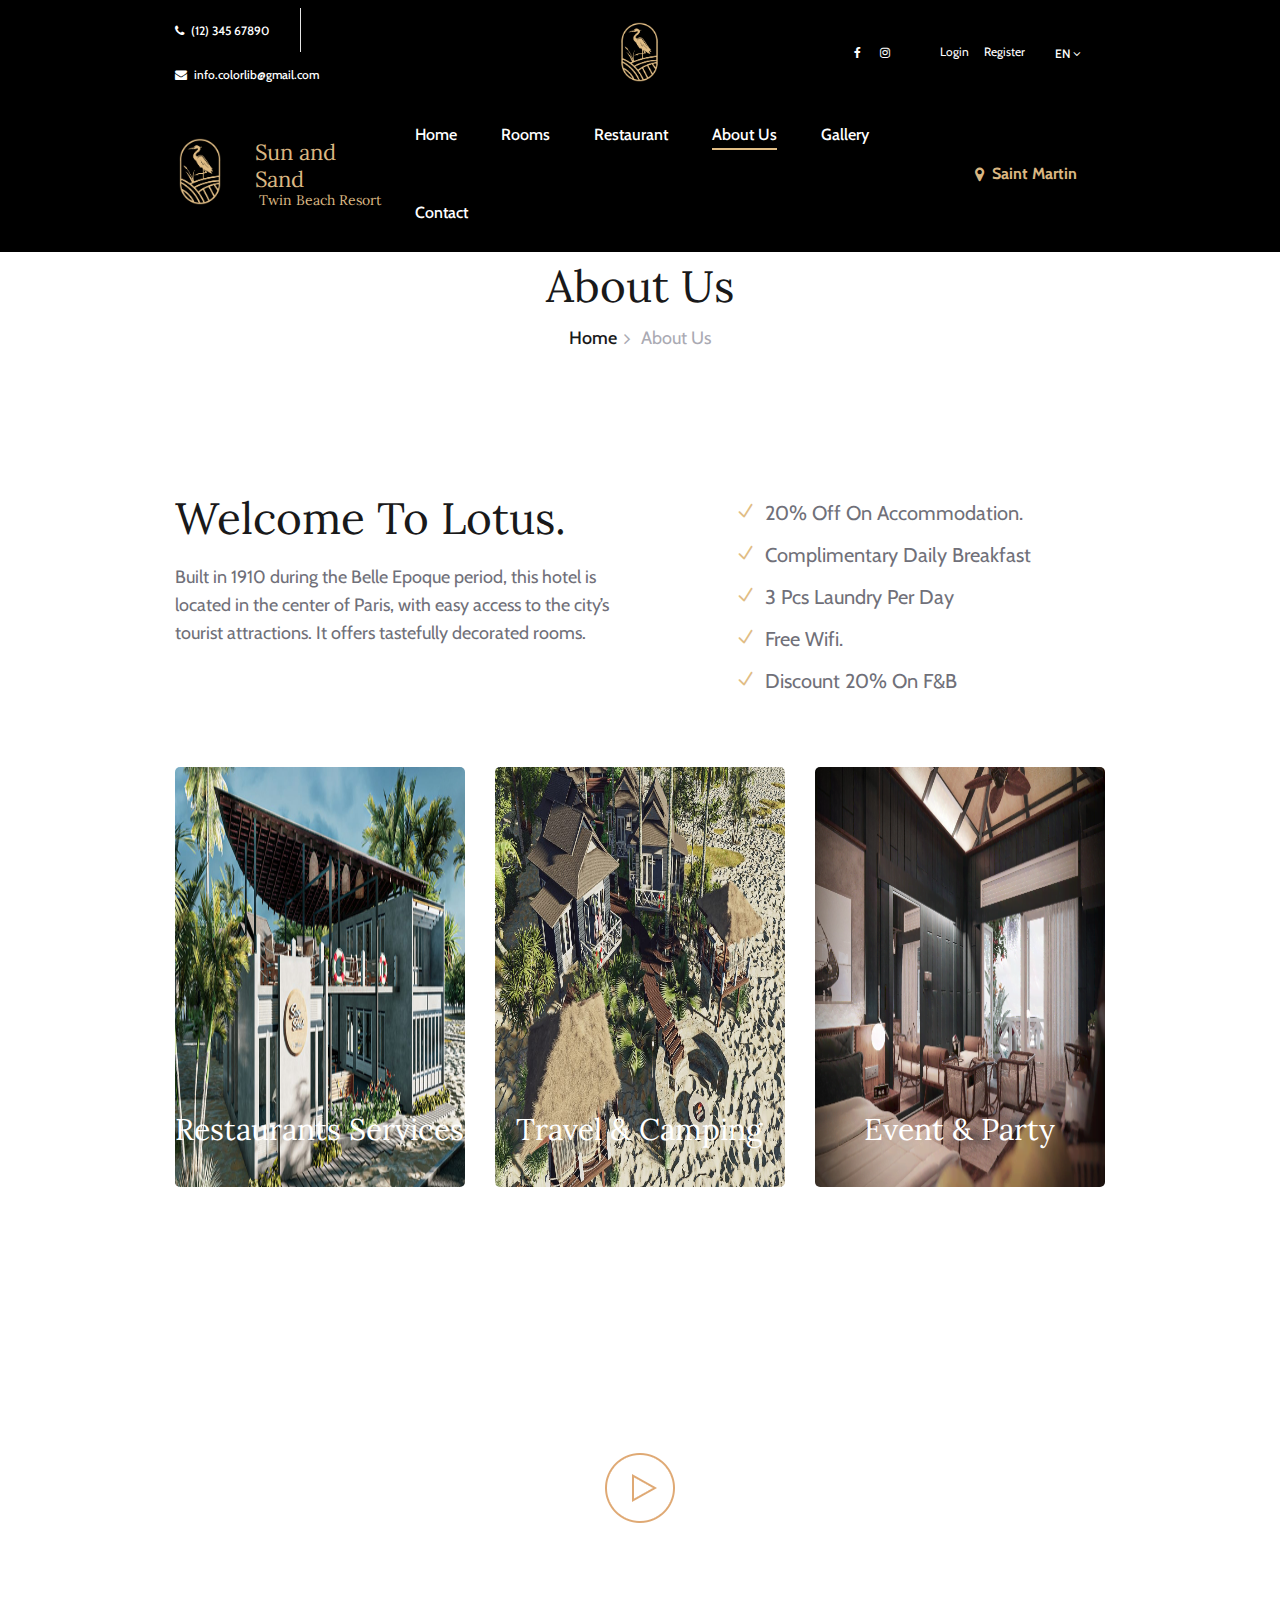
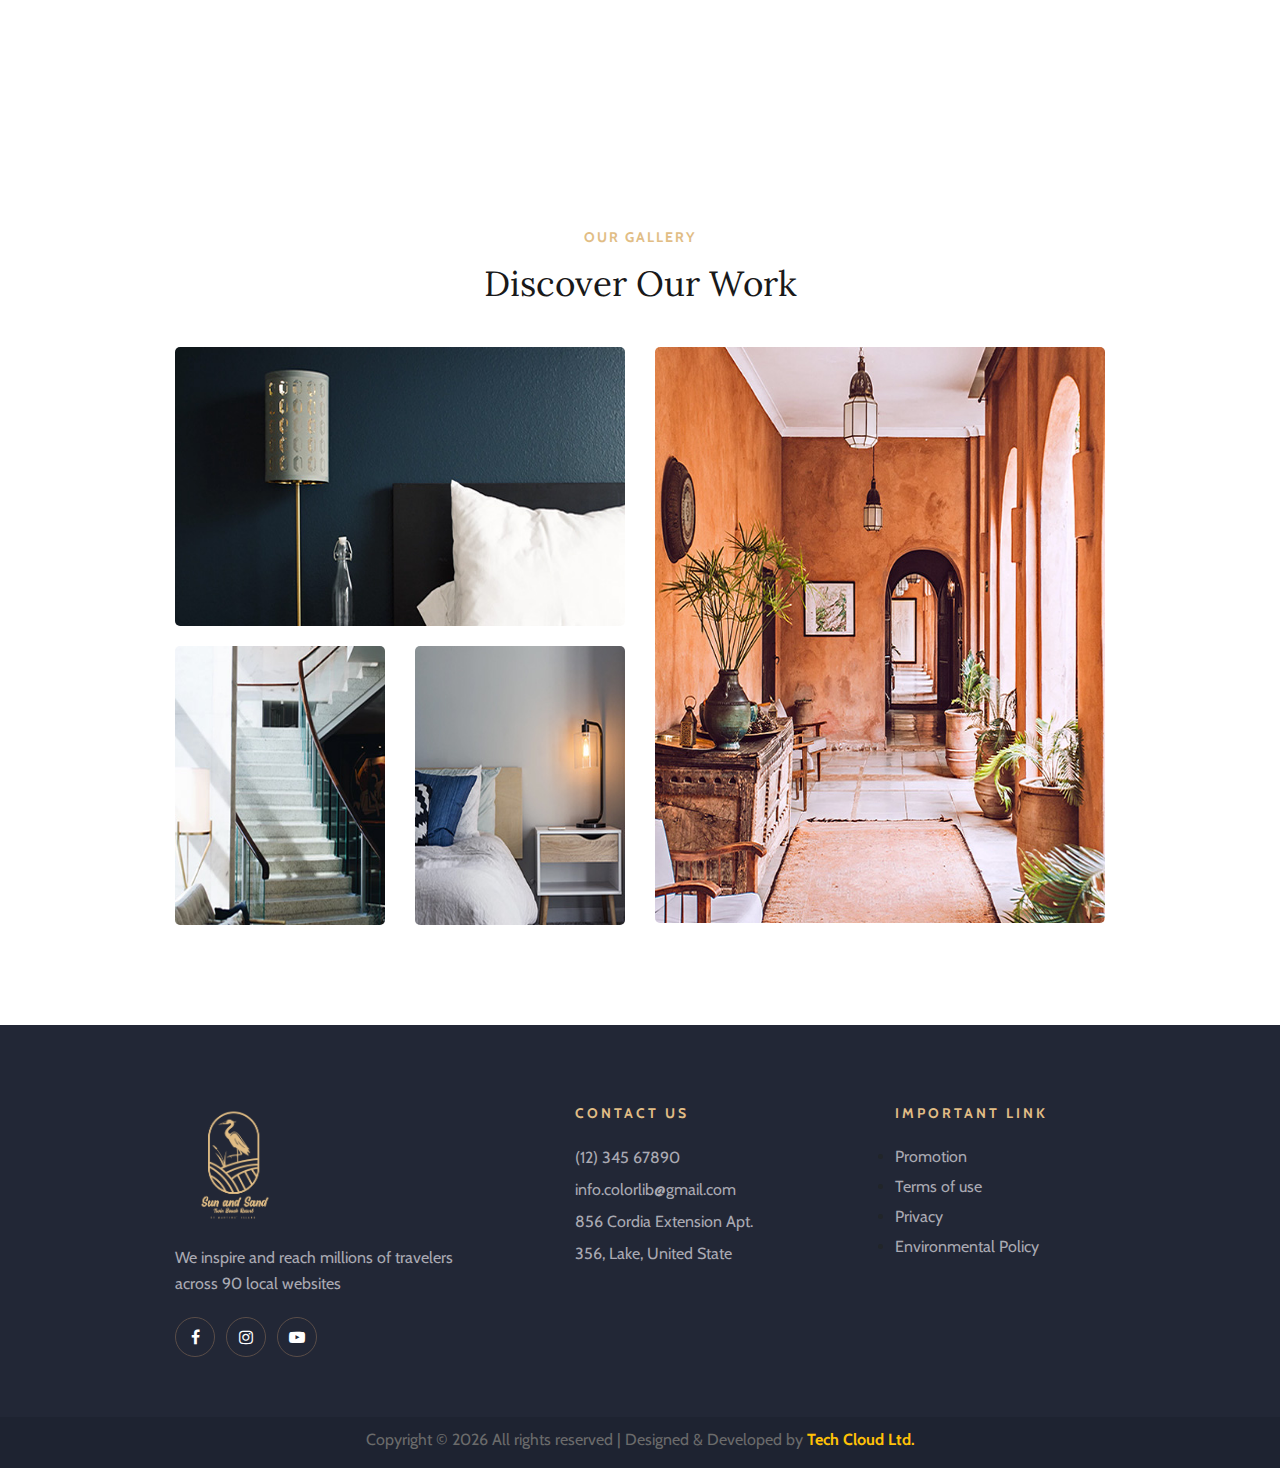
==== commit 2258fedf: "arman" ====
--- a/about-us.html
+++ b/about-us.html
@@ -371,7 +371,7 @@
             <div class="col-lg-4">
               <div class="ft-about">
                 <div class="logo">
-                  <a href="#">
+                  <a href="./index.html">
                     <img
                       src="img/LOGO-MAIN_All/Branding Study_Sun and Sand-02.png"
                       alt=""
--- a/css/style.css
+++ b/css/style.css
@@ -300,10 +300,11 @@
 }
 
 .icon-logo{
-  /* display: none; */
+  padding-bottom: 10px;
 }
 .header.sticked .icon-logo {
   display: block;
+  padding-bottom: 0;
 }
 .header.sticked .text-logo{
   display: none !important;
